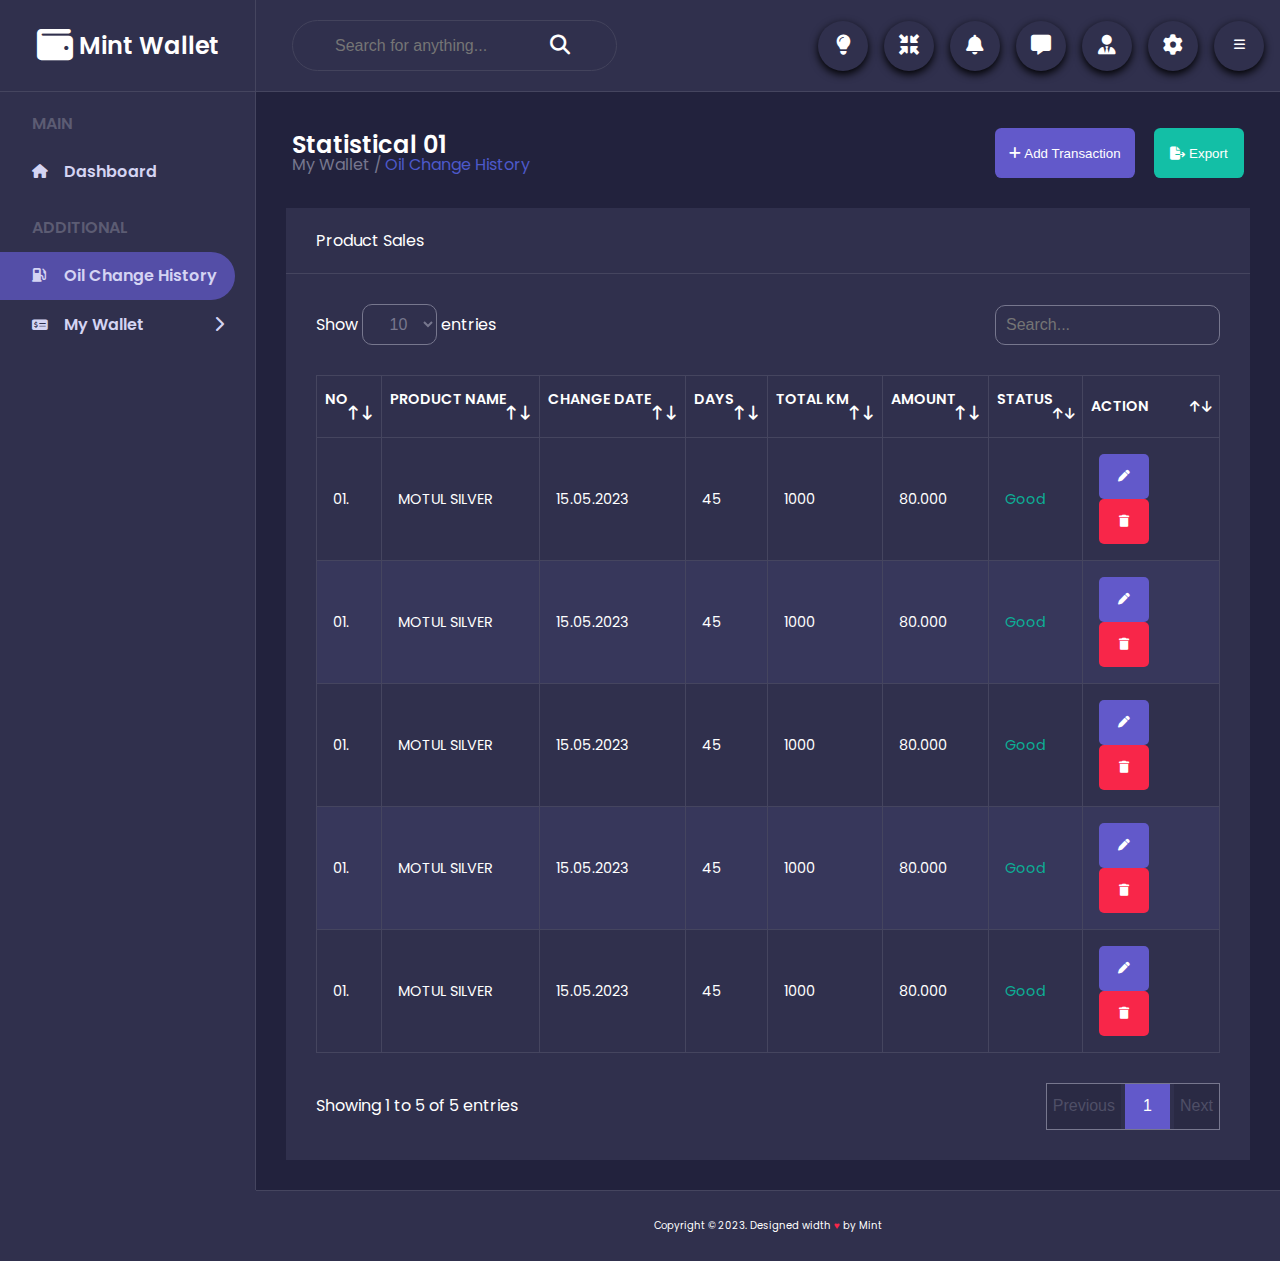
==== public/oil.html @ c46c4b7c "Initialize Project" ====
<!DOCTYPE html>
<html lang="en">
<head>
	<meta charset="UTF-8">
	<meta name="viewport" content="width=device-width, initial-scale=1.0">
	<title>Mint Wallet</title>
	<link href="https://fonts.googleapis.com/css2?family=Poppins:wght@100;300;600&display=swap" rel="stylesheet">
	<link rel="stylesheet" type="text/css" href="https://cdnjs.cloudflare.com/ajax/libs/font-awesome/6.4.0/css/all.min.css">
	<link rel="stylesheet" href="css/reset.css">
	<link rel="stylesheet" href="css/style.css">
	
</head>
<body>
	<div class="wrapper">
		<header class="header">
			<div class="header__logo">
				<a href="index.html" class="logo__container">
					<span class="logo__container__icon"><i class="fa-solid fa-wallet fa-xl"></i></span> Mint Wallet 
				</a>
			</div>
			<nav class="header__menu">
				<ul class="header__menu-left">
					<li class="header__menu-left-item">
						<input type="checkbox" class="header__menu-left-item-checkbox" id="nav__checkbox">
						<label for="nav__checkbox" class="nav__toggle">
							<i class="fa-solid fa-bars-staggered fa-lg nav__toggle-menu"></i>
							<i class="fa-solid fa-xmark fa-lg nav__toggle-close"></i>
						</label>
						<ul class="nav__categories">
							<li class="nav__categories-list"><h2>MAIN</h2>
								<ul class="nav__categories-list-menu">
									<li class="nav__categories-list-menu-item">
										<a href="index.html" class="nav__categories-link">
											<i class="fa-solid fa-house fa-sm categories__list-icon"></i>Dashboard 
										</a> 
									</li>
								</ul>
							</li>
							<li class="nav__categories-list">ADDITIONAL
								<ul class="nav__categories-list-menu">
									<li class="nav__categories-list-menu-item">
										<a href="oil.html" class="nav__categories-link list__item-active">
											<i class="fa-solid fa-gas-pump fa-sm categories__list-icon"></i>Oil Change History
										</a> 
									</li>
									<li class="categories__list-menu-item">
										<input type="checkbox" class="categories__list-show-hide" id="categories__list-show-hide">
										<label for="categories__list-show-hide" class="categories__label">
											<i class="fa-solid fa-money-check-dollar fa-sm categories__list-icon"></i>My Wallet
											<div class="categories__list-submenu">
												<i class="fa-solid fa-chevron-right show__submenu"></i>
												<i class="fa-solid fa-chevron-down hide__submenu"></i>
											</div>
										</label>
										<ul class="component__submenu">
											<li class="component__submenu-list">
												<a href="wallet__category.html" class="component__submenu-list-link">Category</a>
											</li>
											<li class="component__submenu-list">
												<a href="wallet__transaction.html" class="component__submenu-list-link">Transaction</a>
											</li>
										</ul>
									</li>
								</ul>
							</li>
						</ul>
					</li>
					<li class="header__menu-item-search">
						<input type="text" class="search__text" placeholder="Search for anything...">
						<button class="search__button">
							<span class="search__icon"><i class="fa-solid fa-magnifying-glass fa-lg"></i></span>
						</button>
					</li>
				</ul>
				<ul class="header__menu-right">
					<li class="header__menu-items">
						<input type="checkbox" class="header__menu-item-toggle" id="item__toggle">
						<label for="item__toggle" class="header__menu-item right__show">
							<i class="fa-solid fa-bars fa-lg menu__show-toggle"></i>
							<i class="fa-solid fa-chevron-up menu__hide-toggle"></i>
						</label>
						
						<ul class="header__menu-right-bars">
							<li class="header__menu-item">
								<a href="#" class="header__menu-link">
									<i class="fa-solid fa-lightbulb fa-lg"></i>
								</a>
							</li>
							<li class="header__menu-item">
								<a href="#" class="header__menu-link">
									<i class="fa-solid fa-minimize fa-lg"></i>
								</a>
							</li>
							<li class="header__menu-item">
								<a href="#" class="header__menu-link">
									<i class="fa-solid fa-bell fa-lg"></i>
								</a>
							</li>
							<li class="header__menu-item">
								<a href="#" class="header__menu-link">
									<i class="fa-solid fa-message fa-lg"></i>
								</a>
							</li>
							<li class="header__menu-item">
								<a href="#" class="header__menu-link">
									<i class="fa-solid fa-user-tie fa-lg"></i>
								</a>
							</li>
							<li class="header__menu-item">
								<a href="#" class="header__menu-link">
									<i class="fa-solid fa-gear fa-lg"></i>
								</a>
							</li>
						</ul>	
						
					</li>
				</ul>
			</nav>
		</header>
		
		<div class="sidebar">
			<ul class="categories">
				<li class="categories__list"><h2>MAIN</h2>
					<ul class="categories__list-menu">
						<li class="categories__list-menu-item">
							<a href="index.html" class="categories__link ">
								<i class="fa-solid fa-house fa-sm categories__list-icon"></i>Dashboard 
							</a> 
						</li>
					</ul>
				</li>
				<li class="categories__list">ADDITIONAL
					<ul class="categories__list-menu">
						<li class="categories__list-menu-item">
							<a href="oil.html" class="categories__link list__item-active">
								<i class="fa-solid fa-gas-pump fa-sm categories__list-icon"></i>Oil Change History
							</a> 
						</li>
						<li class="categories__list-menu-item">
							<input type="checkbox" class="categories__list-show-hide" id="categories__list-show-hide-2nd">
							<label for="categories__list-show-hide-2nd" class="categories__label">
								<i class="fa-solid fa-money-check-dollar fa-sm categories__list-icon"></i>My Wallet
								<div class="categories__list-submenu">
									<i class="fa-solid fa-chevron-right show__submenu"></i>
									<i class="fa-solid fa-chevron-down hide__submenu"></i>
								</div>
							</label>
							<ul class="component__submenu">
								<li class="component__submenu-list">
									<a href="wallet__category.html" class="component__submenu-list-link">Category</a>
								</li>
								<li class="component__submenu-list">
									<a href="wallet__transaction.html" class="component__submenu-list-link">Transaction</a>
								</li>
							</ul>
						</li>
					</ul>
				</li>
			</ul>
		</div>
		<div class="container">
			<div class="header__container">
				<div class="header__container-left">
					<h2 class="header__container-left-title">Statistical 01</h2>
					<span class="header__container-left-link">My Wallet /</span> 
					<span class="header__container-left-link">Oil Change History</span>
				</div>
				<div class="header__container-right">
					<button class="add__account-button">
					  <i class="fa-solid fa-plus"></i> Add Transaction
				    </button>
					<button class="export-button">
						<i class="fa-solid fa-file-export"></i> Export
					</button>
				</div>
			</div>
			<div class="main__content">
				<!-- Code something -->
						<main class="layout-content">
							<section class="layout_content table__header">
								<h2>Product Sales</h2>
							</section>
							<section class="layout_content table__body">
								<div class="table__body-header">
									<div class="table__body-header-show">
										<span>Show</span>
										<select name="table_record" id="table_record">
											<option value="5">5</option>
											<option value="10" selected>10</option>
											<option value="20">20</option>
										</select>
										<span>entries</span>
									</div>
									<div class="table__body-header-search">
										<input type="text" placeholder="Search...">
									</div>
								</div>
								<div class="table__body-content">
									<table>
									<thead>
										<tr>
											<td class="table__label">
												<h2 class="table__label-text">NO</h2>
												<div class="table__label-icon">
													<i class="fa-solid fa-arrow-up-long"></i>
													<i class="fa-solid fa-arrow-down-long"></i>
												</div>
											</td>
											<td class="table__label">
												<h2 class="table__label-text">PRODUCT NAME</h2>
												<div class="table__label-icon">
													<i class="fa-solid fa-arrow-up-long"></i>
													<i class="fa-solid fa-arrow-down-long"></i>
												</div>
											</td>
											<td class="table__label">
												<h2 class="table__label-text">CHANGE DATE</h2>
												<div class="table__label-icon">
													<i class="fa-solid fa-arrow-up-long"></i>
													<i class="fa-solid fa-arrow-down-long"></i>
												</div>
											</td>
											<td class="table__label">
												<h2 class="table__label-text">DAYS</h2>
												<div class="table__label-icon">
													<i class="fa-solid fa-arrow-up-long"></i>
													<i class="fa-solid fa-arrow-down-long"></i>
												</div>
											</td>
											<td class="table__label">
												<h2 class="table__label-text">TOTAL KM</h2>
												<div class="table__label-icon">
													<i class="fa-solid fa-arrow-up-long"></i>
													<i class="fa-solid fa-arrow-down-long"></i>
												</div>
											</td>
											<td class="table__label">
												<h2 class="table__label-text">AMOUNT</h2>
												<div class="table__label-icon">
													<i class="fa-solid fa-arrow-up-long"></i>
													<i class="fa-solid fa-arrow-down-long"></i>
											</td>
											<td class="table__label">
												<h2 class="table__label-text">STATUS</h2>
												<div class="table__label-icon">
													<i class="fa-solid fa-arrow-up fa-sm"></i>
													<i class="fa-solid fa-arrow-down fa-sm"></i>
												</div>
											</td>
											<td class="table__label">
												<h2 class="table__label-text">ACTION</h2>
												<div class="table__label-icon">
													<i class="fa-solid fa-arrow-up fa-sm"></i>
													<i class="fa-solid fa-arrow-down fa-sm"></i>
												</div>
											</td>
										</tr>
									</thead>
									<tbody>
										<tr>
											<td data-cell="no">01.</td>
											<td data-cell="product name">MOTUL SILVER</td>
											<td data-cell="change date">15.05.2023</td>
											<td data-cell="days">45</td>
											<td data-cell="total km">1000</td>
											<td data-cell="amount">80.000</td>
											<td data-cell="status" class="oil__table-status oil__table-status-good">Good</td>
											<td data-cell="Action">
												<div class="oil__table-action">
													<button class="oil__table-action-edit">
														<i class="fa-solid fa-pen fa-sm"></i>
													</button>
													<button class="oil__table-action-delete">
														<i class="fa-solid fa-trash fa-sm"></i>
													</button>
												</div>
											</td>
										</tr>
										<tr>
											<td data-cell="no">01.</td>
											<td data-cell="product name">MOTUL SILVER</td>
											<td data-cell="change date">15.05.2023</td>
											<td data-cell="days">45</td>
											<td data-cell="total km">1000</td>
											<td data-cell="amount">80.000</td>
											<td data-cell="status" class="oil__table-status oil__table-status-good">Good</td>
											<td data-cell="Action">
												<div class="oil__table-action">
													<button class="oil__table-action-edit">
														<i class="fa-solid fa-pen fa-sm"></i>
													</button>
													<button class="oil__table-action-delete">
														<i class="fa-solid fa-trash fa-sm"></i>
													</button>
												</div>
											</td>
										</tr>
										<tr>
											<td data-cell="no">01.</td>
											<td data-cell="product name">MOTUL SILVER</td>
											<td data-cell="change date">15.05.2023</td>
											<td data-cell="days">45</td>
											<td data-cell="total km">1000</td>
											<td data-cell="amount">80.000</td>
											<td data-cell="status" class="oil__table-status oil__table-status-good">Good</td>
											<td data-cell="Action">
												<div class="oil__table-action">
													<button class="oil__table-action-edit">
														<i class="fa-solid fa-pen fa-sm"></i>
													</button>
													<button class="oil__table-action-delete">
														<i class="fa-solid fa-trash fa-sm"></i>
													</button>
												</div>
											</td>
										</tr>
										<tr>
											<td data-cell="no">01.</td>
											<td data-cell="product name">MOTUL SILVER</td>
											<td data-cell="change date">15.05.2023</td>
											<td data-cell="days">45</td>
											<td data-cell="total km">1000</td>
											<td data-cell="amount">80.000</td>
											<td data-cell="status" class="oil__table-status oil__table-status-good">Good</td>
											<td data-cell="Action">
												<div class="oil__table-action">
													<button class="oil__table-action-edit">
														<i class="fa-solid fa-pen fa-sm"></i>
													</button>
													<button class="oil__table-action-delete">
														<i class="fa-solid fa-trash fa-sm"></i>
													</button>
												</div>
											</td>
										</tr>
										<tr>
											<td data-cell="no">01.</td>
											<td data-cell="product name">MOTUL SILVER</td>
											<td data-cell="change date">15.05.2023</td>
											<td data-cell="days">45</td>
											<td data-cell="total km">1000</td>
											<td data-cell="amount">80.000</td>
											<td data-cell="status" class="oil__table-status oil__table-status-good">Good</td>
											<td data-cell="Action">
												<div class="oil__table-action">
													<button class="oil__table-action-edit">
														<i class="fa-solid fa-pen fa-sm"></i>
													</button>
													<button class="oil__table-action-delete">
														<i class="fa-solid fa-trash fa-sm"></i>
													</button>
												</div>
											</td>
										</tr>
									</tbody>
									</table>
								</div>
								<div class="table__body-footer">
									<div class="table__body-footer-show">
										<span>Showing 1 to 5 of 5 entries</span>
									</div>
									<div class="table__body-footer-list">
										<button>Previous</button>
										<button>1</button>
										<button>Next</button>
									</div>
								</div>
							</section>
						</main>
			</div>
		</div>
		<footer class="footer">
			<span class="footer__text">
				Copyright &copy 2023. Designed width 
				<span style="color: rgb(248, 38, 73);">&hearts;</span> by Mint
			</span>
		</footer>
	</div>
	<div class="dialog">
		<div class="dialog__content">
			<div class="dialog__content-header">
				<h2 class="dialog__content-header-label">Add a new transaction</h2>
				<a href="#" class="dialog__content-header-close"><i class="fa-regular fa-circle-xmark fa-2xl"></i></a>
			</div>
			<div class="dialog__content-body">
				<form action="#" class="dialog__form">
					<div class="dialog__form-field">
						<label class="dialog__form-label" for="form__add-start_day">Start Day</label>
						<input class="dialog__form-input" type="date" name="startdate" id="form__add-start_day" placeholder="Start day">
					</div>				
					<div class="dialog__form-field">
						<label class="dialog__form-label" for="form__add-end_day">End Day</label>
						<input class="dialog__form-input" type="date" name="enddate" id="form__add-end_day" placeholder="End day">
					</div>				
					<div class="dialog__form-field">
						<label class="dialog__form-label" for="form__add-start_kilometer">Start Kilometer</label>
						<input class="dialog__form-input" name="startkilometer" type="text" id="form__add-start_kilometer" placeholder="Start kilometer">
					</div>				
					<div class="dialog__form-field">
						<label class="dialog__form-label" for="form__add-end_kilometer">End Kilometer</label>
						<input class="dialog__form-input" name="endkilometer" type="text" id="form__add-end_kilometer" placeholder="End kilometer">
					</div>				
					<div class="dialog__form-field">
						<label class="dialog__form-label" for="form__add-oil_product-name">Oil Product</label>
						<select class="dialog__form-input" name="product" id="form__add-oil_product-name">
							<option value="#" selected="selected">-- Choose one --</option>
							<option value="1">Motul Silver</option>
							<option value="2">Idemitsu</option>
						</select>
					</div>
					<div class="dialog__form-field">
						<label class="dialog__form-label" for="form__add-price">Price</label>
						<input class="dialog__form-input" name="price" type="number" id="form__add-price" min="70000" step="1000" placeholder="Price">
					</div>
				</form>
			</div>
			<div class="dialog__content-footer">
				<button class="add__transaction-button">
					<i class="fa-solid fa-plus"></i> Add Transaction
				</button>
			</div>
		</div>
	</div>
</body>
<script type="text/javascript" src="js/script.js"></script>
</html>
---- public/css/style.css ----
@charset "UTF-8";
body {
  font-family: "Poppins", sans-serif;
  font-size: 10px;
  position: relative;
}

a {
  text-decoration: none;
}

.wrapper {
  width: 1920px;
  margin: 0 auto;
  background-color: #30304d;
  display: grid;
  grid-template-columns: 1fr 1fr 1fr 1fr 1fr;
}

.header {
  grid-column: 1/span 5;
  display: grid;
  grid-template-columns: 1fr 1fr 1fr 1fr 1fr;
}
.header__logo {
  display: flex;
  align-items: center;
  justify-content: center;
  grid-column: 1/span 1;
  border-bottom: 1px solid #45455f;
  border-right: 1px solid #45455f;
  box-sizing: border-box;
}
.header__menu {
  padding-top: 1.25rem;
  padding-bottom: 1.25rem;
  grid-column: 2/span 4;
  border-bottom: 1px solid #45455f;
  box-sizing: border-box;
  display: flex;
  justify-content: space-between;
}
.header__menu-left, .header__menu-right {
  display: flex;
  align-items: center;
  justify-content: space-between;
}
.header__menu-left {
  padding-left: 2.25rem;
}
.header__menu-right-bars {
  display: flex;
}
.header__menu-items {
  display: flex;
  flex-direction: row-reverse;
}
.header__menu-item {
  margin-right: 1rem;
  width: 50px;
  height: 50px;
  border-radius: 100%;
  display: flex;
  align-items: center;
  justify-content: center;
  box-shadow: 0 0.2rem 0.5rem;
}
.header__menu-item-search {
  width: 437px;
  border: 1px solid #43435c;
  border-radius: 4rem;
  height: 49px;
  height: 49px;
  display: flex;
  align-items: center;
  justify-content: space-between;
  padding: 0 2.5rem 0 2.5rem;
  color: #fff;
}
.header__menu-item-toggle {
  display: none;
}
.header__menu-link {
  color: #fff;
  margin: 0 auto;
  font-size: 1rem;
}

.menu__hide-toggle {
  display: none;
  color: #fff;
}
.menu__show-toggle {
  color: #fff;
}

.sidebar {
  border-right: 1px solid #45455f;
  box-sizing: border-box;
  padding-top: 2rem;
}

.search__text, .search__button {
  background: none;
  border: none;
  color: #fff;
  font-size: 1rem;
}

.search__text {
  width: 100%;
}

.search__button:hover {
  cursor: pointer;
}

.logo {
  margin: 0 auto;
}
.logo__container {
  color: #fff;
  font-weight: 600;
  font-size: 1.5rem;
}

input:focus {
  outline: none;
}

.categories {
  grid-column: 1/span 1;
  display: flex;
  flex-direction: column;
  color: #5c5c73;
  padding-left: 2rem;
  font-size: 1rem;
  font-weight: 600;
}
.categories__list {
  padding-bottom: 1.5rem;
}
.categories__list-menu {
  margin-top: 1rem;
}
.categories__list-icon {
  width: 2rem;
}
.categories__list-submenu {
  margin-left: 130px;
}
.categories__link {
  color: #d4d4f3;
  padding: 1rem 0 1rem 0;
  display: inline-block;
}

.container {
  grid-column: 2/span 4;
  background-color: #22223d;
}

.list__item-active {
  background-color: #544ea7;
  border-top-right-radius: 3rem;
  border-bottom-right-radius: 3rem;
  margin-left: -2rem;
  padding-left: 2rem !important;
  width: calc(100% - 40px);
}

.list__item-active a {
  padding-left: 2rem;
}

.header__container {
  display: flex;
  justify-content: space-between;
  align-items: center;
  padding: 2.25rem;
  padding-bottom: 0;
}
.header__container-left-title {
  color: #fff;
  font-size: 1.5rem;
  font-weight: 600;
}
.header__container-left-link {
  color: #77778e;
  font-size: 1rem;
}
.header__container-left-link:last-child {
  color: #4d59ca;
  font-size: 1rem;
}

.add__account-button, .export-button, .add__transaction-button {
  height: 3.125rem;
  color: #fff;
  border: none;
  border-radius: 0.4rem;
}

.add__account-button, .export-button, .add__transaction-button:hover {
  cursor: pointer;
}

.add__account-button {
  width: 8.75rem;
  background: #6259ca;
  margin-right: 1rem;
}

.export-button {
  width: 5.625rem;
  background: #13bfa6;
}

.add__transaction-button {
  background: #13bfa6;
  padding: 0 10px 0 10px;
}

.dashboard__content {
  display: grid;
  grid-template-columns: 1fr 1fr 1fr 1fr;
  grid-template-rows: 164px 513px;
  grid-gap: 30px;
  margin: 30px;
  grid-template-areas: "h1 h2 h3 h4" "h5 h5 h5 h6";
}

.layout__content {
  height: 100%;
  background: #30304d;
  display: flex;
  align-items: center;
  justify-content: space-between;
  padding: 0 30px 0 30px;
}
.layout__content:first-child {
  grid-area: h1;
}
.layout__content:nth-child(2) {
  grid-area: h2;
}
.layout__content:nth-child(3) {
  grid-area: h3;
}
.layout__content:nth-child(4) {
  grid-area: h4;
}
.layout__content:nth-child(5) {
  grid-area: h5;
  background-image: url("../img/chart.jpg");
  flex-direction: column;
  justify-content: flex-start;
}
.layout__content:last-child {
  grid-area: h6;
  flex-direction: column;
  justify-content: flex-start;
}
.layout__content-right-icon {
  width: 80px;
  height: 80px;
  background: #544da6;
  border-radius: 100%;
  display: flex;
  align-items: center;
  box-shadow: 0 4px 10px 0 rgba(55, 56, 65, 0.5);
}
.layout__content-right-icon i {
  margin: 0 auto;
  color: #dedefd;
}
.layout__content-left {
  color: #dedefd;
}
.layout__content-left-number {
  font-weight: 600;
  font-size: 1.5rem;
  margin: 10px 0 10px 0;
}
.layout__content-left-growth {
  color: #6259ca;
}
.layout__content-left-growth-time {
  color: #6c778e;
}

.layout__chart {
  background-repeat: no-repeat;
  background-size: contain;
  background-position: bottom;
}
.layout__chart-title {
  align-self: start;
  color: #fff;
  font-size: 1rem;
  padding: 25px 30px 0 0;
}
.layout__chart-index {
  color: #fff;
  align-self: center;
  padding-top: calc(80px - 1rem);
}
.layout__chart-index i:first-child {
  color: #6259ca;
}
.layout__chart-index i:last-child {
  color: #f99433;
  margin-left: 1rem;
}
.layout__chart-items {
  display: flex;
  color: #fff;
  flex-direction: column;
  align-self: start;
  flex-grow: 1;
  justify-content: space-around;
  width: 100%;
}
.layout__chart-item {
  margin-bottom: 10px;
  display: flex;
  flex-wrap: wrap;
}
.layout__chart-item-label {
  margin-bottom: 20px;
}
.layout__chart-item-chart_background {
  width: 100%;
  height: 10px;
  background: #25253e;
  border-radius: 10px;
}
.layout__chart-item-index {
  width: var(--percent);
  height: 10px;
  background: var(--chart__color);
  border-radius: 10px;
}

.layout__content:nth-child(2) .layout__content-right-icon {
  background-image: linear-gradient(#f29e5a, #f54742);
}
.layout__content:nth-child(2) .layout__content-left-growth-index, .layout__content:nth-child(2) .layout__content-left-growth-icon {
  color: #fb6b25;
}

.layout__content:nth-child(3) .layout__content-right-icon {
  background-image: linear-gradient(#a46cec, #e861b2);
}
.layout__content:nth-child(3) .layout__content-left-growth-index, .layout__content:nth-child(3) .layout__content-left-growth-icon {
  color: #09ad95;
}

.layout__content:last-child .layout__content-right-icon {
  background-image: linear-gradient(#3ed7d3, #1eabd2);
}
.layout__content:last-child .layout__content-left-growth-index, .layout__content:last-child .layout__content-left-growth-icon {
  color: #f82649;
}

.main__content {
  --component__space:30px;
  width: 100%;
  min-height: 600px;
  color: #fff;
}

.layout-content {
  background: #30304d;
  margin: 30px;
}

thead {
  text-align: center;
}

table, tr, td {
  font-size: 1rem;
  --component__space:30px;
  padding: 1rem;
  border: 1px solid #45455f;
  vertical-align: middle;
  box-sizing: border-box;
  width: calc(100% - var(--component__space) * 2);
  margin: 30px;
}
table img, tr img, td img {
  width: 50px;
  height: 50px;
}

tr:nth-child(even) {
  background: #37375b;
}

.table__header {
  font-size: 1rem;
  border-bottom: 1px solid #45455f;
}
.table__header h2 {
  padding: 25px 0 24px 30px;
}

.table__body thead {
  font-weight: 600;
}
.table__body-content {
  min-height: 400px;
}

.oil__table-action-edit {
  background: #6259ca;
  width: 50px;
  height: 45px;
  color: #fff;
  border: none;
  border-radius: 5px;
}
.oil__table-action-delete {
  background: #f82649;
  width: 50px;
  height: 45px;
  color: #fff;
  border: none;
  border-radius: 5px;
}

.table__transaction .oil__table-action-edit, .table__transaction .oil__table-action-delete {
  width: 30px;
  height: 30px;
}
.table__transaction-column {
  padding: 0.5rem;
}
.table__transaction-column:last-child {
  padding: 0.2rem;
}

.oil__table-status-good {
  color: #0dad95;
}
.oil__table-status-warning {
  color: #313db6;
}
.oil__table-status-expired {
  color: #f8264a;
}

.table__label-text {
  float: left;
}
.table__label-text-desc {
  display: none;
}
.table__label-icon {
  float: right;
}

.table__body-header {
  display: flex;
  align-items: center;
  justify-content: space-between;
  font-size: 1rem;
  padding: 30px 30px 0 30px;
}
.table__body-header-show select {
  background: none;
  min-width: 75px;
  padding: 10px 0 10px 10px;
  box-sizing: border-box;
  border-radius: 10px;
  text-align: center;
  color: #77778e;
  font-size: 1rem;
  border: 1px solid #77778e;
}
.table__body-header-search input {
  background: none;
  width: 225px;
  box-sizing: border-box;
  border-radius: 10px;
  padding: 10px 0 10px 10px;
  color: #77778e;
  font-size: 1rem;
  border: 1px solid #77778e;
}

.table__body-footer {
  display: flex;
  align-items: center;
  justify-content: space-between;
  font-size: 1rem;
  padding: 0 30px 30px 30px;
}
.table__body-footer-list {
  border: 1px solid #77778e;
  box-sizing: content-box;
}
.table__body-footer-list button {
  font-size: 1rem;
  min-width: 45px;
  border: none;
  color: #4f4f67;
  height: 45px;
  background: #2a2a44;
}
.table__body-footer-list button:nth-child(2) {
  background: #6259ca;
  color: #fff;
}

.dialog {
  opacity: 0;
  visibility: hidden;
  position: absolute;
  top: 0;
  left: 0;
  z-index: 1;
  width: 100%;
  height: 100%;
  overflow: auto;
  background-color: rgba(0, 0, 0, 0.4);
  animation-name: fadeIn;
  animation-duration: 0.4s;
}

.dialog__content {
  display: flex;
  flex-direction: column;
  min-height: 400px;
  min-width: 800px;
  background: #22223d;
  position: absolute;
  top: 50%;
  left: 50%;
  transform: translate(-50%, -50%);
  border-radius: 1rem;
  color: #fff;
}
.dialog__content-header {
  flex-shrink: 0;
  padding: 30px;
  display: flex;
  justify-content: space-between;
  align-items: center;
  border-bottom: 1px solid #45455f;
}
.dialog__content-header-label {
  font-size: 1.1rem;
  font-weight: 600;
}
.dialog__content-header-close {
  color: #fff;
}
.dialog__content-body {
  flex: 1;
  padding: 30px;
  font-size: 1rem;
}
.dialog__content-body input, .dialog__content-body select {
  font-size: 1rem;
  font-family: "Poppins", sans-serif;
  border-radius: 3px;
  border: none;
}
.dialog__content-footer {
  flex-shrink: 0;
  padding: 15px 30px 15px 0;
  font-size: 1rem;
  border-top: 1px solid #45455f;
  display: flex;
  justify-content: flex-end;
}

.dialog__form {
  display: grid;
  grid-template-columns: 1fr 1fr;
  grid-gap: 30px;
}
.dialog__form-field {
  display: flex;
  align-items: center;
}
.dialog__form-label {
  flex-shrink: 0;
  width: 40%;
}
.dialog__form-input {
  flex: 1;
  padding: 10px;
}
.dialog__form-input[type=color] {
  padding: 0;
  height: 45px;
}
.dialog__form-select {
  font-family: "FontAwesome", "Second Font name" !important;
  text-align: center;
  height: 45px;
  width: 100%;
}

.component__submenu {
  list-style: none;
  color: #d4d4f3;
  font-weight: 300;
  margin-left: 2rem;
  display: none;
}
.component__submenu-list {
  padding: 10px 0 10px 0;
}
.component__submenu-list-link {
  color: #fff;
}
.component__submenu-list::before {
  content: "⚬";
  display: inline-block;
  width: 1rem;
  color: gray;
  font-size: 1.3em;
  font-weight: 300;
}
.component__submenu-selected {
  color: #5951b1;
}

.categories__list-show-hide {
  display: none;
}
.categories__list-show-hide-2nd {
  display: none;
}
.categories__list-submenu {
  margin-left: 70px;
}
.categories__label {
  display: flex;
  align-items: center;
  color: #d4d4f3;
  padding: 1rem 0 1rem 0;
}

.hide__submenu {
  display: none;
}

#categories__list-show-hide:checked ~ ul.component__submenu {
  display: block;
}

#categories__list-show-hide:checked ~ label .hide__submenu {
  display: block;
}

#categories__list-show-hide:checked ~ label .show__submenu {
  display: none;
}

#categories__list-show-hide-2nd:checked ~ ul.component__submenu {
  display: block;
}

#categories__list-show-hide-2nd:checked ~ label .hide__submenu {
  display: block;
}

#categories__list-show-hide-2nd:checked ~ label .show__submenu {
  display: none;
}

.category__content {
  margin: 30px;
  display: grid;
  grid-template-columns: 1fr 1fr 1fr 1fr;
  grid-gap: 30px;
}
.category__content-item {
  display: flex;
  align-items: center;
  justify-content: space-between;
  height: 128px;
  border-radius: 10px;
  background: #6259ca;
}
.category__content-item-right {
  width: 30%;
  height: 100%;
  flex-shrink: 0;
  font-size: 2.5rem;
  margin: 0 auto;
  overflow: hidden;
  position: relative;
  border-radius: 0px 10px 10px 0px;
}
.category__content-item-right-icon {
  position: absolute;
}
.category__content-item-right-icon:first-child {
  top: 50%;
  left: 50%;
  transform: translate(-50%, -50%);
}
.category__content-item-right-icon:nth-child(2) {
  width: 120%;
  height: 120%;
  border-radius: 50%;
  background: rgba(255, 255, 255, 0.3137254902);
  top: 69px;
  right: -20px;
}
.category__content-item-right-icon:last-child {
  width: 100%;
  height: 100%;
  border-radius: 50%;
  background: rgba(255, 255, 255, 0.3137254902);
  bottom: 30px;
  left: 43px;
}
.category__content-item-left {
  flex: 1;
  font-size: 0.8rem;
  margin: 0 auto;
  padding-left: 30px;
}
.category__content-item-left-header {
  font-size: 1.4rem;
  font-weight: 600;
  padding-bottom: 10px;
}
.category__content-item:nth-child(2) {
  background: #fb6b25;
}
.category__content-item:nth-child(3) {
  background: #09ad95;
}
.category__content-item:nth-child(4) {
  background: #45aaf2;
}

.footer {
  grid-column: 2/span 4;
  background: #30304d;
  color: #fff;
  display: flex;
  align-items: center;
  justify-content: center;
  padding: 30px 0 30px 0;
  border-top: 1px solid #45455f;
}

@media screen and (max-width: 1919px) {
  .wrapper {
    width: 1280px;
  }
  .header__menu-left-item {
    display: none;
  }
  .header__menu-item-search {
    width: 100%;
  }
  .sidebar {
    padding-top: 1.5rem;
  }
  .dashboard__content {
    grid-template-rows: 130px 400px;
  }
  .layout__content {
    padding: 0 25px 0 25px;
  }
  .layout__content-right-icon {
    width: 60px;
    height: 60px;
  }
  .categories__list-submenu {
    margin-left: 70px;
  }
  .list__item-active {
    width: calc(100% - 20px);
  }
  table tr td {
    font-size: 0.9rem;
  }
  .table__label {
    padding-left: 0.5rem;
    padding-right: 0.5rem;
  }
}
@media screen and (max-width: 1279px) {
  .wrapper {
    width: 1024px;
    grid-template-columns: 1fr 1fr 1fr 1fr;
    position: relative;
  }
  .table__header h2 {
    padding: 15px 30px 15px 30px;
  }
  .table__body-header {
    padding-top: 15px;
  }
  .header__logo {
    display: none;
  }
  .header__menu {
    width: 1024px;
  }
  .header__menu-left-item {
    display: block;
    align-items: center;
    justify-content: center;
    margin-right: 20px;
  }
  .header__menu-left-item-checkbox {
    display: none;
  }
  .header__menu-item-search {
    width: 100%;
    padding: 0 1rem 0 1rem;
  }
  .header__container {
    padding: 30px;
    padding-bottom: 0;
  }
  .sidebar {
    display: none;
  }
  .container {
    grid-column: 1/span 4;
  }
  .nav__toggle {
    cursor: pointer;
    width: 50px;
    height: 50px;
    border-radius: 100%;
    box-shadow: 0 0.2rem 0.5rem;
    display: flex;
    align-items: center;
    justify-content: center;
  }
  .nav__toggle-close {
    display: none;
    color: #fff;
  }
  .nav__toggle-menu {
    color: #fff;
  }
  .nav__categories {
    color: #5c5c73;
    width: 278px;
    height: 0px;
    transition: height 0.5s ease;
    padding-left: 2rem;
    border-right: 1px solid #45455f;
    background: #30304d;
    font-size: 1rem;
    font-weight: 600;
    position: absolute;
    top: calc(50px + 2.5rem);
    left: 0;
    overflow: hidden;
  }
  .nav__categories-link {
    color: #fff;
    display: inline-block;
  }
  .nav__categories-list {
    padding-top: 2rem;
  }
  .nav__categories-list:nth-child(2) {
    padding-top: 1rem;
  }
  .nav__categories-list-menu-item {
    margin-top: 1rem;
  }
  .list__item-active {
    padding: 1rem 0 1rem 2rem;
  }
  #nav__checkbox:checked ~ ul.nav__categories {
    height: calc(100% - 52px - 2.5rem);
  }
  #nav__checkbox:checked ~ label .nav__toggle-close {
    display: block;
  }
  #nav__checkbox:checked ~ label .nav__toggle-menu {
    display: none;
  }
  .footer {
    grid-column: 1/span 4;
  }
  table:has(.table__transaction) {
    border: none;
  }
  .table__transaction {
    display: grid;
    grid-template-columns: 1fr 1fr;
    grid-gap: 30px;
  }
  .table__transaction-label {
    position: absolute;
    top: -9999px;
    left: -9999px;
  }
  .table__transaction-row {
    margin: 0;
    width: 100%;
    border: 1px solid #45455f;
    background: #37375b;
  }
  .table__transaction-column {
    display: block;
    border: none;
    border-bottom: 1px solid #45455f;
    position: relative;
    padding-left: 50%;
    margin: 0;
    font-size: 0.7rem;
    width: 100%;
    padding-top: 10px;
    padding-bottom: 10px;
  }
  .table__transaction-column::before {
    content: attr(data-cell);
    text-transform: capitalize;
    font-weight: 600;
    /* Now like a table header */
    position: absolute;
    /* Top/left values mimic padding */
    left: 0;
    width: 48%;
    white-space: nowrap;
  }
  .table__transaction-column .oil__table-action-edit, .table__transaction-column .oil__table-action-delete {
    width: 30px;
    height: 30px;
  }
  .table__transaction-column:last-child {
    border: none;
    padding-bottom: 0;
    padding-left: 50%;
  }
}
@media screen and (max-width: 1279px) {
  .wrapper {
    width: 1024px;
  }
  .nav__categories {
    z-index: 3;
  }
  .dialog__content {
    top: 30%;
  }
}
@media screen and (max-width: 1023px) {
  .wrapper {
    width: 820px;
  }
  .header__menu {
    width: 820px;
  }
  .header__menu-right-bars {
    overflow: hidden;
    display: flex;
    transition: width 0.5s ease-in;
    width: 0px;
    position: absolute;
    right: 0;
    top: calc(50px + 2.5rem);
    background: #30304d;
    border-radius: 0 0 0 50px;
    border-right: none;
    padding-bottom: 1.5rem;
    padding-top: 1rem;
    border-top: 1px solid #45455f;
    border-left: 1px solid #45455f;
    border-bottom: 1px solid #45455f;
  }
  #item__toggle {
    display: none;
  }
  .menu__hide-toggle {
    display: none;
  }
  .header__menu-item-toggle:checked ~ label .menu__hide-toggle {
    display: block;
  }
  .header__menu-item-toggle:checked ~ label .menu__show-toggle {
    display: none;
  }
  .header__menu-item-toggle:checked ~ ul.header__menu-right-bars {
    width: 51%;
    padding-left: 1.5rem;
  }
  .dashboard__content {
    grid-template-rows: 130px 130px 400px;
    grid-template-columns: 1fr 1fr 1fr;
    grid-template-areas: "h1 h2 h6" "h3 h4 h6" "h5 h5 h5";
  }
  .layout__chart-title {
    padding: 10px 30px 0 0;
  }
  .layout__chart-item {
    margin-bottom: 5px;
  }
  .layout__chart-item-label {
    margin-bottom: 10px;
  }
  td {
    padding: 1rem;
  }
  td:nth-child(6) {
    display: none;
  }
  .table__label-icon {
    display: none;
  }
  .category__content {
    grid-template-columns: 1fr 1fr 1fr;
  }
}
@media screen and (max-width: 819px) {
  .wrapper {
    width: 768px;
  }
  .header__menu {
    width: 768px;
  }
  .dialog__content {
    min-width: 90%;
  }
  .dialog__content-header {
    padding-left: 15px;
    padding-right: 15px;
  }
  .dialog__content-body {
    padding: 15px;
  }
  .dialog__content-footer {
    padding-right: 15px;
  }
  .dialog__form {
    grid-gap: 15px;
  }
  .dialog__form-label {
    width: 30%;
  }
  .dialog__form-field {
    margin-bottom: 15px;
  }
}
@media screen and (max-width: 767px) {
  .wrapper {
    width: 412px;
  }
  .header__menu {
    width: 412px;
  }
  .header__menu-left {
    padding-left: 1rem;
  }
  .header__menu-left-item {
    margin-right: 0.5rem;
  }
  .header__container {
    padding: 1rem;
  }
  .header__container-left {
    width: 60%;
    flex-shrink: 0;
  }
  .header__container-right {
    flex: 1;
  }
  .add__account-button, .export-button {
    width: 100%;
  }
  .add__account-button {
    margin-bottom: 0.5rem;
  }
  .header__menu-item-toggle:checked ~ ul.header__menu-right-bars {
    width: 93%;
    padding-left: 1.5rem;
  }
  .dashboard__content {
    grid-gap: 1rem;
    margin: 0;
    padding: 1rem;
    padding-top: 0;
    grid-template-rows: 115px 115px 115px 115px 245px 300px;
    grid-template-columns: 1fr;
    grid-template-areas: "h1" "h2" "h3" "h4" "h5" "h6";
  }
  .layout__content-left {
    font-size: 1rem;
  }
  .layout__content-left-number {
    font-weight: 600;
    font-size: 2rem;
    margin: 10px 0 10px 0;
  }
  .layout__content-right-icon {
    width: 90px;
    height: 90px;
  }
  .table__transaction {
    grid-template-columns: 1fr;
    grid-gap: 15px;
  }
  .layout-content {
    margin: 15px;
    margin-top: 0;
  }
  table {
    width: 95%;
    margin: 0 auto;
    border: none;
    margin-top: 20px;
  }
  thead {
    display: none;
  }
  tr {
    margin: 0;
  }
  td {
    display: flex;
    width: 91%;
    border: none;
    margin: 15px;
    align-items: center;
    justify-content: space-between;
    padding: 0;
  }
  td:last-child {
    padding: 0;
  }
  td::before {
    content: attr(data-cell);
    text-transform: capitalize;
    font-weight: 600;
  }
  .table__body-header {
    flex-direction: row-reverse;
  }
  .table__body-header-search {
    display: none;
  }
  .table__body-footer {
    padding: 10px;
  }
  .table__body-footer-show {
    width: 40%;
  }
  .oil__table-action-delete, .oil__table-action-edit {
    width: 35px;
    height: 35px;
  }
  .header__container-left {
    width: 68%;
  }
  .category__content {
    grid-template-columns: 1fr;
  }
  .category__content-item {
    height: 178px;
  }
  .category__content-item-left-header {
    font-size: 1.8rem;
  }
  .category__content-item-left-decs {
    font-size: 1rem;
  }
  .category__content-item-right-icon {
    font-size: 4.5rem;
  }
  .dialog__form {
    grid-template-columns: 1fr;
    grid-gap: 15px;
  }
  .dialog__content {
    top: 25%;
  }
}
@media screen and (max-width: 411px) {
  .wrapper {
    width: 390px;
  }
  .header__menu {
    width: 390px;
  }
  .header__menu-right {
    margin-left: 0.5rem;
  }
  .header__menu-right-bars {
    z-index: 3;
    flex-direction: column;
    padding: 0;
    transition: height 0.25s ease-in;
    height: 0px;
    width: calc(74px + 2rem);
    box-sizing: border-box;
    border-top: 0;
    border-bottom: 0;
    align-items: center;
    margin-right: -1rem;
    top: calc(50px + 2.5rem);
  }
  .header__menu-item {
    margin-bottom: 0.75rem;
  }
  .header__menu-item:first-child {
    margin-top: 1rem;
  }
  .header__container-left {
    width: 60%;
  }
  .right__show {
    margin-bottom: 0;
  }
  .layout__chart {
    background-repeat: no-repeat;
    background-size: contain;
    background-position: bottom;
  }
  .header__menu-item-toggle:checked ~ ul.header__menu-right-bars {
    height: 372px;
    padding: 1rem;
    padding-top: 0;
    width: calc(74px + 2rem);
    box-sizing: border-box;
    border-top: 1px solid #45455f;
    border-bottom: 1px solid #45455f;
  }
  .header__menu-right-bars {
    margin-right: 0;
  }
}
@media screen and (max-width: 389px) {
  .wrapper {
    width: 360px;
  }
  .header__menu {
    width: 360px;
  }
  .table__transaction-column {
    padding-left: 55%;
  }
  .table__transaction-column:last-child {
    padding-left: 55%;
  }
  .table__body-footer-show {
    width: 30%;
  }
  .layout-content {
    margin: 10px;
  }
  .header__container {
    padding: 10px;
    padding-bottom: 0;
  }
  .dialog__content {
    min-width: 95%;
  }
  .dialog__content-body {
    padding: 10px;
  }
  .dialog__form-label {
    width: 32%;
  }
  .dashboard__content {
    padding-top: 1rem;
  }
}

/*# sourceMappingURL=style.css.map */
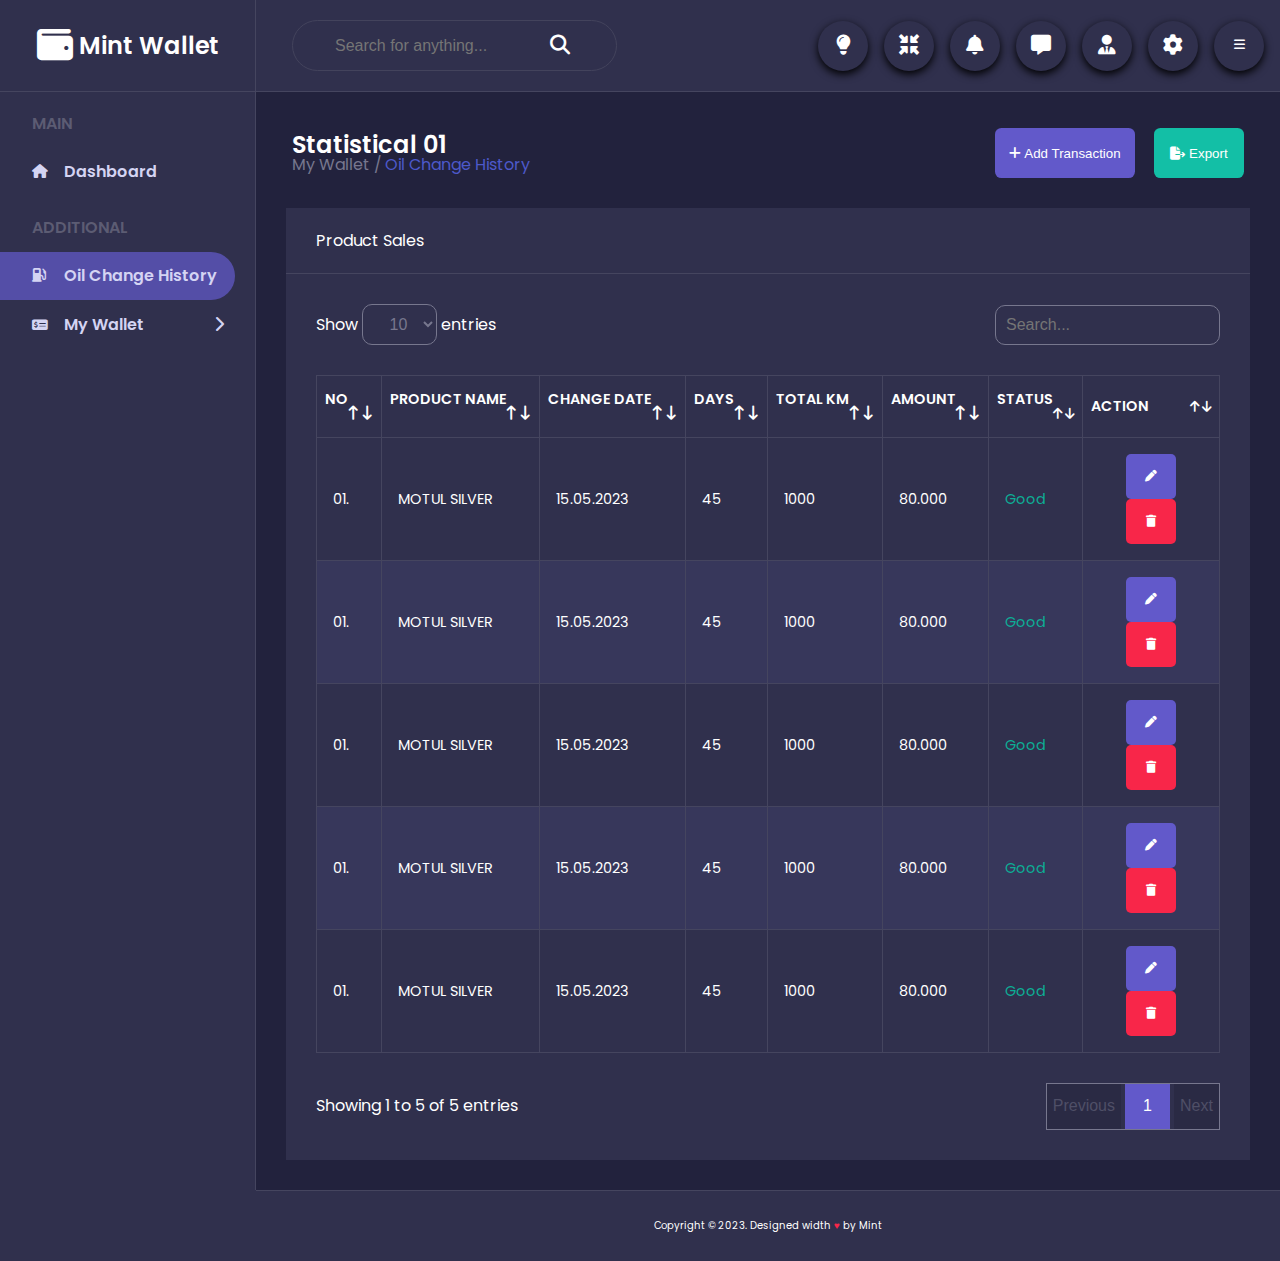
==== commit 72a3e957: "Coding add transaction" ====
--- a/public/oil.html
+++ b/public/oil.html
@@ -264,7 +264,7 @@
 											<td data-cell="days">45</td>
 											<td data-cell="total km">1000</td>
 											<td data-cell="amount">80.000</td>
-											<td data-cell="status" class="oil__table-status oil__table-status-good">Good</td>
+											<td data-cell="status" class="table__status table__status-good">Good</td>
 											<td data-cell="Action">
 												<div class="oil__table-action">
 													<button class="oil__table-action-edit">
@@ -283,7 +283,7 @@
 											<td data-cell="days">45</td>
 											<td data-cell="total km">1000</td>
 											<td data-cell="amount">80.000</td>
-											<td data-cell="status" class="oil__table-status oil__table-status-good">Good</td>
+											<td data-cell="status" class="table__status table__status-good">Good</td>
 											<td data-cell="Action">
 												<div class="oil__table-action">
 													<button class="oil__table-action-edit">
@@ -302,7 +302,7 @@
 											<td data-cell="days">45</td>
 											<td data-cell="total km">1000</td>
 											<td data-cell="amount">80.000</td>
-											<td data-cell="status" class="oil__table-status oil__table-status-good">Good</td>
+											<td data-cell="status" class="table__status table__status-good">Good</td>
 											<td data-cell="Action">
 												<div class="oil__table-action">
 													<button class="oil__table-action-edit">
@@ -321,7 +321,7 @@
 											<td data-cell="days">45</td>
 											<td data-cell="total km">1000</td>
 											<td data-cell="amount">80.000</td>
-											<td data-cell="status" class="oil__table-status oil__table-status-good">Good</td>
+											<td data-cell="status" class="table__status table__status-good">Good</td>
 											<td data-cell="Action">
 												<div class="oil__table-action">
 													<button class="oil__table-action-edit">
@@ -340,7 +340,7 @@
 											<td data-cell="days">45</td>
 											<td data-cell="total km">1000</td>
 											<td data-cell="amount">80.000</td>
-											<td data-cell="status" class="oil__table-status oil__table-status-good">Good</td>
+											<td data-cell="status" class="table__status table__status-good">Good</td>
 											<td data-cell="Action">
 												<div class="oil__table-action">
 													<button class="oil__table-action-edit">
@@ -377,13 +377,14 @@
 		</footer>
 	</div>
 	<div class="dialog">
+		<form action="">
 		<div class="dialog__content">
 			<div class="dialog__content-header">
 				<h2 class="dialog__content-header-label">Add a new transaction</h2>
 				<a href="#" class="dialog__content-header-close"><i class="fa-regular fa-circle-xmark fa-2xl"></i></a>
 			</div>
 			<div class="dialog__content-body">
-				<form action="#" class="dialog__form">
+				<div class="dialog__form">
 					<div class="dialog__form-field">
 						<label class="dialog__form-label" for="form__add-start_day">Start Day</label>
 						<input class="dialog__form-input" type="date" name="startdate" id="form__add-start_day" placeholder="Start day">
@@ -412,7 +413,7 @@
 						<label class="dialog__form-label" for="form__add-price">Price</label>
 						<input class="dialog__form-input" name="price" type="number" id="form__add-price" min="70000" step="1000" placeholder="Price">
 					</div>
-				</form>
+				</div>
 			</div>
 			<div class="dialog__content-footer">
 				<button class="add__transaction-button">
@@ -420,6 +421,7 @@
 				</button>
 			</div>
 		</div>
+		</form>
 	</div>
 </body>
 <script type="text/javascript" src="js/script.js"></script>
--- a/public/css/style.css
+++ b/public/css/style.css
@@ -1,164 +1,158 @@
-@charset "UTF-8";
 body {
   font-family: "Poppins", sans-serif;
   font-size: 10px;
-  position: relative;
-}
+  position: relative; }
 
 a {
   text-decoration: none;
-}
+  color: #0097ff; }
 
 .wrapper {
   width: 1920px;
   margin: 0 auto;
   background-color: #30304d;
   display: grid;
-  grid-template-columns: 1fr 1fr 1fr 1fr 1fr;
-}
+  grid-template-columns: 1fr 1fr 1fr 1fr 1fr; }
 
 .header {
-  grid-column: 1/span 5;
+  grid-column: 1 / span 5;
   display: grid;
-  grid-template-columns: 1fr 1fr 1fr 1fr 1fr;
-}
-.header__logo {
-  display: flex;
-  align-items: center;
-  justify-content: center;
-  grid-column: 1/span 1;
-  border-bottom: 1px solid #45455f;
-  border-right: 1px solid #45455f;
-  box-sizing: border-box;
-}
-.header__menu {
-  padding-top: 1.25rem;
-  padding-bottom: 1.25rem;
-  grid-column: 2/span 4;
-  border-bottom: 1px solid #45455f;
-  box-sizing: border-box;
-  display: flex;
-  justify-content: space-between;
-}
-.header__menu-left, .header__menu-right {
-  display: flex;
-  align-items: center;
-  justify-content: space-between;
-}
-.header__menu-left {
-  padding-left: 2.25rem;
-}
-.header__menu-right-bars {
-  display: flex;
-}
-.header__menu-items {
-  display: flex;
-  flex-direction: row-reverse;
-}
-.header__menu-item {
-  margin-right: 1rem;
-  width: 50px;
-  height: 50px;
-  border-radius: 100%;
-  display: flex;
-  align-items: center;
-  justify-content: center;
-  box-shadow: 0 0.2rem 0.5rem;
-}
-.header__menu-item-search {
-  width: 437px;
-  border: 1px solid #43435c;
-  border-radius: 4rem;
-  height: 49px;
-  height: 49px;
-  display: flex;
-  align-items: center;
-  justify-content: space-between;
-  padding: 0 2.5rem 0 2.5rem;
-  color: #fff;
-}
-.header__menu-item-toggle {
-  display: none;
-}
-.header__menu-link {
-  color: #fff;
-  margin: 0 auto;
-  font-size: 1rem;
-}
+  grid-template-columns: 1fr 1fr 1fr 1fr 1fr; }
+  .header__logo {
+    display: flex;
+    align-items: center;
+    justify-content: center;
+    grid-column: 1 / span 1;
+    border-bottom: 1px solid #45455f;
+    border-right: 1px solid #45455f;
+    box-sizing: border-box; }
+  .header__menu {
+    padding-top: 1.25rem;
+    padding-bottom: 1.25rem;
+    grid-column: 2 / span 4;
+    border-bottom: 1px solid #45455f;
+    box-sizing: border-box;
+    display: flex;
+    justify-content: space-between; }
+    .header__menu-left, .header__menu-right {
+      display: flex;
+      align-items: center;
+      justify-content: space-between; }
+    .header__menu-left {
+      padding-left: calc(36rem / 16); }
+    .header__menu-right-bars {
+      display: flex; }
+    .header__menu-items {
+      display: flex;
+      flex-direction: row-reverse; }
+    .header__menu-item {
+      margin-right: 1rem;
+      width: 50px;
+      height: 50px;
+      border-radius: 100%;
+      display: flex;
+      align-items: center;
+      justify-content: center;
+      box-shadow: 0 0.2rem 0.5rem; }
+      .header__menu-item-search {
+        width: 437px;
+        border: 1px solid #43435c;
+        border-radius: 4rem;
+        height: calc($icon__size - 1px);
+        height: calc(50px - 1px);
+        display: flex;
+        align-items: center;
+        justify-content: space-between;
+        padding: 0 2.5rem 0 2.5rem;
+        color: #fff; }
+      .header__menu-item-toggle {
+        display: none; }
+    .header__menu-link {
+      color: #fff;
+      margin: 0 auto;
+      font-size: 1rem; }
+  .header__popup {
+    font-size: 1rem;
+    line-height: 2;
+    font-weight: bold;
+    font-style: italic;
+    text-align: center;
+    grid-column: 1 / span 5;
+    position: absolute;
+    left: 50%;
+    transform: translate(-50%, -100px);
+    min-width: 300px;
+    height: auto;
+    background: #22223d;
+    padding: 0.8rem;
+    border-radius: 0.75rem;
+    transition: transform 0.5s ease; }
+    .header__popup-success {
+      color: #18a592;
+      border: 1px solid #18a592;
+      transform: translate(-50%, 20px); }
+    .header__popup-failure {
+      color: #f82649;
+      border: 1px solid #f82649;
+      transform: translate(-50%, 20px); }
 
 .menu__hide-toggle {
   display: none;
-  color: #fff;
-}
+  color: #fff; }
 .menu__show-toggle {
-  color: #fff;
-}
+  color: #fff; }
 
 .sidebar {
   border-right: 1px solid #45455f;
   box-sizing: border-box;
-  padding-top: 2rem;
-}
+  padding-top: 2rem; }
 
 .search__text, .search__button {
   background: none;
   border: none;
   color: #fff;
-  font-size: 1rem;
-}
+  font-size: 1rem; }
 
 .search__text {
-  width: 100%;
-}
+  width: 100%; }
 
 .search__button:hover {
-  cursor: pointer;
-}
+  cursor: pointer; }
 
 .logo {
-  margin: 0 auto;
-}
-.logo__container {
-  color: #fff;
-  font-weight: 600;
-  font-size: 1.5rem;
-}
+  margin: 0 auto; }
+  .logo__container {
+    color: #fff;
+    font-weight: 600;
+    font-size: 1.5rem; }
 
 input:focus {
-  outline: none;
-}
+  outline: none; }
 
 .categories {
-  grid-column: 1/span 1;
+  grid-column: 1 / span 1;
   display: flex;
   flex-direction: column;
   color: #5c5c73;
   padding-left: 2rem;
   font-size: 1rem;
-  font-weight: 600;
-}
-.categories__list {
-  padding-bottom: 1.5rem;
-}
-.categories__list-menu {
-  margin-top: 1rem;
-}
-.categories__list-icon {
-  width: 2rem;
-}
-.categories__list-submenu {
-  margin-left: 130px;
-}
-.categories__link {
-  color: #d4d4f3;
-  padding: 1rem 0 1rem 0;
-  display: inline-block;
-}
+  font-weight: 600; }
+  .categories__list {
+    padding-bottom: 1.5rem; }
+    .categories__list-menu {
+      margin-top: 1rem; }
+    .categories__list-icon {
+      width: 2rem; }
+    .categories__list-submenu {
+      margin-left: 130px; }
+  .categories__link {
+    color: #d4d4f3;
+    padding: 1rem 0 1rem 0;
+    display: inline-block; }
 
 .container {
-  grid-column: 2/span 4;
-  background-color: #22223d;
-}
+  grid-column: 2 / span 4;
+  background-color: #22223d; }
 
 .list__item-active {
   background-color: #544ea7;
@@ -166,60 +160,62 @@
   border-bottom-right-radius: 3rem;
   margin-left: -2rem;
   padding-left: 2rem !important;
-  width: calc(100% - 40px);
-}
+  width: calc(100% - 40px); }
 
 .list__item-active a {
-  padding-left: 2rem;
-}
+  padding-left: 2rem; }
 
 .header__container {
   display: flex;
   justify-content: space-between;
   align-items: center;
-  padding: 2.25rem;
-  padding-bottom: 0;
-}
-.header__container-left-title {
-  color: #fff;
-  font-size: 1.5rem;
-  font-weight: 600;
-}
-.header__container-left-link {
-  color: #77778e;
-  font-size: 1rem;
-}
-.header__container-left-link:last-child {
-  color: #4d59ca;
-  font-size: 1rem;
-}
-
-.add__account-button, .export-button, .add__transaction-button {
-  height: 3.125rem;
+  padding: calc(36rem / 16);
+  padding-bottom: 0; }
+  .header__container-left-title {
+    color: #fff;
+    font-size: 1.5rem;
+    font-weight: 600; }
+  .header__container-left-link {
+    color: #77778e;
+    font-size: 1rem; }
+  .header__container-left-link:last-child {
+    color: #4d59ca;
+    font-size: 1rem; }
+
+.add__account-button, .add__category-button, .edit__category-button, .delete__category-button, .changeview-button, .export-button, .add__transaction-button, .edit__transaction-button, .delete__transaction-button, .cancel__action-button {
+  height: calc(50rem / 16);
   color: #fff;
   border: none;
-  border-radius: 0.4rem;
-}
-
-.add__account-button, .export-button, .add__transaction-button:hover {
-  cursor: pointer;
-}
+  border-radius: 0.4rem; }
+
+.add__account-button, .add__category-button, .edit__category-button, .delete__category-button, .changeview-button, .export-button, .add__transaction-button, .edit__transaction-button, .delete__transaction-button, .cancel__action-button:hover {
+  cursor: pointer; }
 
 .add__account-button {
-  width: 8.75rem;
+  width: calc(140rem / 16);
   background: #6259ca;
-  margin-right: 1rem;
-}
-
-.export-button {
-  width: 5.625rem;
+  margin-right: 1rem; }
+
+.export-button, .changeview-button {
+  width: calc(90rem / 16);
+  background: #13bfa6; }
+
+.add__transaction-button, .add__category-button {
   background: #13bfa6;
-}
-
-.add__transaction-button {
-  background: #13bfa6;
+  padding: 0 10px 0 10px; }
+
+.edit__transaction-button, .edit__category-button {
+  background: #6259ca;
+  padding: 0 10px 0 10px; }
+
+.delete__transaction-button, .delete__category-button {
+  background: #f82649;
+  padding: 0 10px 0 10px; }
+
+.cancel__action-button {
+  background: #313db6;
   padding: 0 10px 0 10px;
-}
+  margin-left: 10px; }
 
 .dashboard__content {
   display: grid;
@@ -227,8 +223,7 @@
   grid-template-rows: 164px 513px;
   grid-gap: 30px;
   margin: 30px;
-  grid-template-areas: "h1 h2 h3 h4" "h5 h5 h5 h6";
-}
+  grid-template-areas: "h1 h2 h3 h4" "h5 h5 h5 h6"; }
 
 .layout__content {
   height: 100%;
@@ -236,283 +231,263 @@
   display: flex;
   align-items: center;
   justify-content: space-between;
-  padding: 0 30px 0 30px;
-}
-.layout__content:first-child {
-  grid-area: h1;
-}
-.layout__content:nth-child(2) {
-  grid-area: h2;
-}
-.layout__content:nth-child(3) {
-  grid-area: h3;
-}
-.layout__content:nth-child(4) {
-  grid-area: h4;
-}
-.layout__content:nth-child(5) {
-  grid-area: h5;
-  background-image: url("../img/chart.jpg");
-  flex-direction: column;
-  justify-content: flex-start;
-}
-.layout__content:last-child {
-  grid-area: h6;
-  flex-direction: column;
-  justify-content: flex-start;
-}
-.layout__content-right-icon {
-  width: 80px;
-  height: 80px;
-  background: #544da6;
-  border-radius: 100%;
-  display: flex;
-  align-items: center;
-  box-shadow: 0 4px 10px 0 rgba(55, 56, 65, 0.5);
-}
-.layout__content-right-icon i {
-  margin: 0 auto;
-  color: #dedefd;
-}
-.layout__content-left {
-  color: #dedefd;
-}
-.layout__content-left-number {
-  font-weight: 600;
-  font-size: 1.5rem;
-  margin: 10px 0 10px 0;
-}
-.layout__content-left-growth {
-  color: #6259ca;
-}
-.layout__content-left-growth-time {
-  color: #6c778e;
-}
+  padding: 0 30px 0 30px; }
+  .layout__content:first-child {
+    grid-area: h1; }
+  .layout__content:nth-child(2) {
+    grid-area: h2; }
+  .layout__content:nth-child(3) {
+    grid-area: h3; }
+  .layout__content:nth-child(4) {
+    grid-area: h4; }
+  .layout__content:nth-child(5) {
+    grid-area: h5;
+    background-image: url("../img/chart.jpg");
+    flex-direction: column;
+    justify-content: flex-start; }
+  .layout__content:last-child {
+    grid-area: h6;
+    flex-direction: column;
+    justify-content: flex-start; }
+  .layout__content-right-icon {
+    width: 80px;
+    height: 80px;
+    background: #544da6;
+    border-radius: 100%;
+    display: flex;
+    align-items: center;
+    box-shadow: 0 4px 10px 0 rgba(55, 56, 65, 0.5); }
+    .layout__content-right-icon i {
+      margin: 0 auto;
+      color: #dedefd; }
+  .layout__content-left {
+    color: #dedefd; }
+    .layout__content-left-number {
+      font-weight: 600;
+      font-size: 1.5rem;
+      margin: 10px 0 10px 0; }
+    .layout__content-left-growth {
+      color: #6259ca; }
+      .layout__content-left-growth-time {
+        color: #6c778e; }
 
 .layout__chart {
   background-repeat: no-repeat;
   background-size: contain;
-  background-position: bottom;
-}
-.layout__chart-title {
-  align-self: start;
-  color: #fff;
-  font-size: 1rem;
-  padding: 25px 30px 0 0;
-}
-.layout__chart-index {
-  color: #fff;
-  align-self: center;
-  padding-top: calc(80px - 1rem);
-}
-.layout__chart-index i:first-child {
-  color: #6259ca;
-}
-.layout__chart-index i:last-child {
-  color: #f99433;
-  margin-left: 1rem;
-}
-.layout__chart-items {
-  display: flex;
-  color: #fff;
-  flex-direction: column;
-  align-self: start;
-  flex-grow: 1;
-  justify-content: space-around;
-  width: 100%;
-}
-.layout__chart-item {
-  margin-bottom: 10px;
-  display: flex;
-  flex-wrap: wrap;
-}
-.layout__chart-item-label {
-  margin-bottom: 20px;
-}
-.layout__chart-item-chart_background {
-  width: 100%;
-  height: 10px;
-  background: #25253e;
-  border-radius: 10px;
-}
-.layout__chart-item-index {
-  width: var(--percent);
-  height: 10px;
-  background: var(--chart__color);
-  border-radius: 10px;
-}
+  background-position: bottom; }
+  .layout__chart-title {
+    align-self: start;
+    color: #fff;
+    font-size: 1rem;
+    padding: 25px 30px 0 0; }
+  .layout__chart-index {
+    color: #fff;
+    align-self: center;
+    padding-top: calc(105px - 25px - 1rem); }
+    .layout__chart-index i:first-child {
+      color: #6259ca; }
+    .layout__chart-index i:last-child {
+      color: #f99433;
+      margin-left: 1rem; }
+  .layout__chart-items {
+    display: flex;
+    color: #fff;
+    flex-direction: column;
+    align-self: start;
+    flex-grow: 1;
+    justify-content: space-around;
+    width: 100%; }
+  .layout__chart-item {
+    margin-bottom: 10px;
+    display: flex;
+    flex-wrap: wrap; }
+    .layout__chart-item-label {
+      margin-bottom: 20px; }
+    .layout__chart-item-chart_background {
+      width: 100%;
+      height: 10px;
+      background: #25253e;
+      border-radius: 10px; }
+    .layout__chart-item-index {
+      width: var(--percent);
+      height: 10px;
+      background: var(--chart__color);
+      border-radius: 10px; }
 
 .layout__content:nth-child(2) .layout__content-right-icon {
-  background-image: linear-gradient(#f29e5a, #f54742);
-}
+  background-image: linear-gradient(#f29e5a, #f54742); }
 .layout__content:nth-child(2) .layout__content-left-growth-index, .layout__content:nth-child(2) .layout__content-left-growth-icon {
-  color: #fb6b25;
-}
+  color: #fb6b25; }
 
 .layout__content:nth-child(3) .layout__content-right-icon {
-  background-image: linear-gradient(#a46cec, #e861b2);
-}
+  background-image: linear-gradient(#a46cec, #e861b2); }
 .layout__content:nth-child(3) .layout__content-left-growth-index, .layout__content:nth-child(3) .layout__content-left-growth-icon {
-  color: #09ad95;
-}
+  color: #09ad95; }
 
 .layout__content:last-child .layout__content-right-icon {
-  background-image: linear-gradient(#3ed7d3, #1eabd2);
-}
+  background-image: linear-gradient(#3ed7d3, #1eabd2); }
 .layout__content:last-child .layout__content-left-growth-index, .layout__content:last-child .layout__content-left-growth-icon {
-  color: #f82649;
-}
+  color: #f82649; }
 
 .main__content {
   --component__space:30px;
   width: 100%;
   min-height: 600px;
-  color: #fff;
-}
+  color: #fff; }
 
 .layout-content {
   background: #30304d;
-  margin: 30px;
-}
+  margin: 30px; }
 
 thead {
-  text-align: center;
-}
-
-table, tr, td {
+  text-align: center; }
+
+table, tr, th, td {
   font-size: 1rem;
   --component__space:30px;
   padding: 1rem;
   border: 1px solid #45455f;
   vertical-align: middle;
   box-sizing: border-box;
-  width: calc(100% - var(--component__space) * 2);
-  margin: 30px;
-}
-table img, tr img, td img {
-  width: 50px;
-  height: 50px;
-}
+  width: calc(100% - var(--component__space)*2);
+  margin: 30px; }
+  table img, tr img, th img, td img {
+    width: 50px;
+    height: 50px; }
+
+th {
+  text-align: center; }
+
+td[data-cell="product name"] {
+  text-transform: uppercase; }
 
 tr:nth-child(even) {
-  background: #37375b;
-}
+  background: #37375b; }
 
 .table__header {
   font-size: 1rem;
-  border-bottom: 1px solid #45455f;
-}
-.table__header h2 {
-  padding: 25px 0 24px 30px;
-}
+  border-bottom: 1px solid #45455f; }
+  .table__header h2 {
+    padding: 25px 0 24px 30px; }
 
 .table__body thead {
-  font-weight: 600;
-}
+  font-weight: 600; }
 .table__body-content {
-  min-height: 400px;
-}
-
-.oil__table-action-edit {
-  background: #6259ca;
-  width: 50px;
-  height: 45px;
-  color: #fff;
-  border: none;
-  border-radius: 5px;
-}
-.oil__table-action-delete {
-  background: #f82649;
-  width: 50px;
-  height: 45px;
-  color: #fff;
-  border: none;
-  border-radius: 5px;
-}
-
-.table__transaction .oil__table-action-edit, .table__transaction .oil__table-action-delete {
-  width: 30px;
-  height: 30px;
-}
+  min-height: 400px; }
+
+.detail__table-header {
+  padding-top: 30px;
+  margin-left: 30px;
+  font-size: 1rem; }
+.detail__table-body {
+  min-height: 600px; }
+
+.detail__container {
+  grid-column: 1 / span 5;
+  background-color: #22223d; }
+  .detail__container-header {
+    display: flex;
+    justify-content: space-between;
+    align-items: center;
+    padding: calc(36rem / 16);
+    padding-bottom: 0; }
+
+.oil__table-action, .category__table-action {
+  color: #e6c220;
+  text-align: center; }
+  .oil__table-action-edit, .category__table-action-edit {
+    background: #6259ca;
+    width: 50px;
+    height: 45px;
+    color: #fff;
+    border: none;
+    border-radius: 5px; }
+  .oil__table-action-delete, .category__table-action-delete {
+    background: #f82649;
+    width: 50px;
+    height: 45px;
+    color: #fff;
+    border: none;
+    border-radius: 5px; }
+  .oil__table-action-view, .category__table-action-view {
+    background: #13bfa6;
+    width: 50px;
+    height: 45px;
+    color: #fff;
+    border: none;
+    border-radius: 5px; }
+  .oil__table-action::hover, .category__table-action::hover {
+    cursor: pointer; }
+
+.table__transaction .oil__table-action-edit, .table__transaction .oil__table-action-delete, .table__transaction .oil__table-action-view {
+  width: 35px;
+  height: 35px; }
 .table__transaction-column {
-  padding: 0.5rem;
-}
-.table__transaction-column:last-child {
-  padding: 0.2rem;
-}
-
-.oil__table-status-good {
-  color: #0dad95;
-}
-.oil__table-status-warning {
-  color: #313db6;
-}
-.oil__table-status-expired {
-  color: #f8264a;
-}
+  padding: 0.5rem; }
+  .table__transaction-column:last-child {
+    padding: 0.2rem; }
+
+.table__status {
+  text-transform: capitalize; }
+  .table__status-good {
+    color: #0dad95; }
+  .table__status-warning {
+    color: #313db6; }
+  .table__status-expired {
+    color: #f8264a; }
 
 .table__label-text {
-  float: left;
-}
-.table__label-text-desc {
-  display: none;
-}
+  float: left; }
+  .table__label-text-desc {
+    display: none; }
 .table__label-icon {
-  float: right;
-}
+  float: right; }
 
 .table__body-header {
   display: flex;
   align-items: center;
   justify-content: space-between;
   font-size: 1rem;
-  padding: 30px 30px 0 30px;
-}
-.table__body-header-show select {
-  background: none;
-  min-width: 75px;
-  padding: 10px 0 10px 10px;
-  box-sizing: border-box;
-  border-radius: 10px;
-  text-align: center;
-  color: #77778e;
-  font-size: 1rem;
-  border: 1px solid #77778e;
-}
-.table__body-header-search input {
-  background: none;
-  width: 225px;
-  box-sizing: border-box;
-  border-radius: 10px;
-  padding: 10px 0 10px 10px;
-  color: #77778e;
-  font-size: 1rem;
-  border: 1px solid #77778e;
-}
+  padding: 30px 30px 0 30px; }
+  .table__body-header-show select {
+    background: none;
+    min-width: 75px;
+    padding: 10px 0 10px 10px;
+    box-sizing: border-box;
+    border-radius: 10px;
+    text-align: center;
+    color: #77778e;
+    font-size: 1rem;
+    border: 1px solid #77778e; }
+  .table__body-header-search input {
+    background: none;
+    width: 225px;
+    box-sizing: border-box;
+    border-radius: 10px;
+    padding: 10px 0 10px 10px;
+    color: #77778e;
+    font-size: 1rem;
+    border: 1px solid #77778e; }
 
 .table__body-footer {
   display: flex;
   align-items: center;
   justify-content: space-between;
   font-size: 1rem;
-  padding: 0 30px 30px 30px;
-}
-.table__body-footer-list {
-  border: 1px solid #77778e;
-  box-sizing: content-box;
-}
-.table__body-footer-list button {
-  font-size: 1rem;
-  min-width: 45px;
-  border: none;
-  color: #4f4f67;
-  height: 45px;
-  background: #2a2a44;
-}
-.table__body-footer-list button:nth-child(2) {
-  background: #6259ca;
-  color: #fff;
-}
+  padding: 0 30px 30px 30px; }
+  .table__body-footer-list {
+    border: 1px solid #77778e;
+    box-sizing: content-box; }
+    .table__body-footer-list button {
+      font-size: 1rem;
+      min-width: 45px;
+      border: none;
+      color: #4f4f67;
+      height: 45px;
+      background: #2a2a44; }
+      .table__body-footer-list button:nth-child(2) {
+        background: #6259ca;
+        color: #fff; }
 
 .dialog {
   opacity: 0;
@@ -526,8 +501,7 @@
   overflow: auto;
   background-color: rgba(0, 0, 0, 0.4);
   animation-name: fadeIn;
-  animation-duration: 0.4s;
-}
+  animation-duration: 0.4s; }
 
 .dialog__content {
   display: flex;
@@ -540,298 +514,345 @@
   left: 50%;
   transform: translate(-50%, -50%);
   border-radius: 1rem;
-  color: #fff;
-}
-.dialog__content-header {
-  flex-shrink: 0;
-  padding: 30px;
-  display: flex;
-  justify-content: space-between;
-  align-items: center;
-  border-bottom: 1px solid #45455f;
-}
-.dialog__content-header-label {
-  font-size: 1.1rem;
-  font-weight: 600;
-}
-.dialog__content-header-close {
-  color: #fff;
-}
-.dialog__content-body {
-  flex: 1;
-  padding: 30px;
-  font-size: 1rem;
-}
-.dialog__content-body input, .dialog__content-body select {
-  font-size: 1rem;
-  font-family: "Poppins", sans-serif;
-  border-radius: 3px;
-  border: none;
-}
-.dialog__content-footer {
-  flex-shrink: 0;
-  padding: 15px 30px 15px 0;
-  font-size: 1rem;
-  border-top: 1px solid #45455f;
-  display: flex;
-  justify-content: flex-end;
-}
+  color: #fff; }
+  .dialog__content-header {
+    flex-shrink: 0;
+    padding: 30px;
+    display: flex;
+    justify-content: space-between;
+    align-items: center;
+    border-bottom: 1px solid #45455f; }
+    .dialog__content-header-label {
+      font-size: 1.1rem;
+      font-weight: 600; }
+    .dialog__content-header-close {
+      color: #fff; }
+  .dialog__content-body {
+    flex: 1;
+    padding: 30px;
+    font-size: 1rem; }
+    .dialog__content-body input, .dialog__content-body select {
+      font-size: 1rem;
+      font-family: "Poppins", sans-serif;
+      border-radius: 3px;
+      border: none;
+      max-width: 60%; }
+  .dialog__content-footer {
+    flex-shrink: 0;
+    padding: 15px 30px 15px 0;
+    font-size: 1rem;
+    border-top: 1px solid #45455f;
+    display: flex;
+    justify-content: flex-end; }
+
+.transaction__dialog {
+  opacity: 0;
+  visibility: hidden; }
+  .transaction__dialog-content {
+    display: flex;
+    flex-direction: column;
+    min-height: 400px;
+    min-width: 1200px;
+    background: #22223d;
+    position: absolute;
+    top: 50%;
+    left: 50%;
+    transform: translate(-50%, -50%);
+    border-radius: 1rem;
+    color: #fff; }
+    .transaction__dialog-content-body {
+      display: none; }
+
+.table__transaction-column:last-child {
+  min-width: 91px; }
 
 .dialog__form {
   display: grid;
   grid-template-columns: 1fr 1fr;
-  grid-gap: 30px;
-}
-.dialog__form-field {
-  display: flex;
-  align-items: center;
-}
-.dialog__form-label {
-  flex-shrink: 0;
-  width: 40%;
-}
-.dialog__form-input {
-  flex: 1;
-  padding: 10px;
-}
-.dialog__form-input[type=color] {
-  padding: 0;
-  height: 45px;
-}
-.dialog__form-select {
-  font-family: "FontAwesome", "Second Font name" !important;
-  text-align: center;
-  height: 45px;
-  width: 100%;
-}
+  grid-gap: 30px; }
+  .dialog__form-field {
+    display: flex;
+    align-items: center; }
+  .dialog__form-label {
+    flex-shrink: 0;
+    width: 40%; }
+  .dialog__form-input {
+    flex: 1;
+    padding: 10px; }
+    .dialog__form-input[type="color"] {
+      padding: 0;
+      height: 45px; }
+    .dialog__form-input[name="product"] {
+      width: 40%; }
+  .dialog__form-select {
+    font-family: 'FontAwesome', 'Second Font name' !important;
+    text-align: center;
+    height: 45px;
+    width: 100%; }
+  .dialog__form-category {
+    display: grid;
+    grid-template-columns: 1fr 1fr 1fr;
+    grid-template-areas: "h1 h1 h3" "h2 h2 h3" "h4 h4 h4";
+    grid-gap: 30px; }
+    .dialog__form-category-field {
+      display: flex;
+      align-items: center; }
+      .dialog__form-category-field-label {
+        width: 30%; }
+        .dialog__form-category-field-label[for="catcolor"] {
+          width: 45%; }
+      .dialog__form-category-field-input {
+        flex: 1;
+        height: 45px;
+        padding-left: 0.5rem; }
+        .dialog__form-category-field-input[type="color"] {
+          height: 120px;
+          appearance: none;
+          background: transparent;
+          cursor: pointer; }
+          .dialog__form-category-field-input[type="color"]::-webkit-color-swatch {
+            border-radius: 50%;
+            border: 0.5rem double #fff; }
+      .dialog__form-category-field-icon-label {
+        width: 50px;
+        height: 50px;
+        display: flex;
+        font-family: 'FONTAWESOME';
+        border: 1px solid #fff;
+        justify-content: center;
+        align-items: center;
+        cursor: pointer;
+        border-radius: 1rem;
+        font-size: 150%; }
+        .dialog__form-category-field-icon-label:hover {
+          background: #2f2f50; }
+      .dialog__form-category-field-icon-input {
+        display: none; }
+        .dialog__form-category-field-icon-input:checked + label {
+          background: #232165;
+          border: 2px groove #fff; }
+      .dialog__form-category-field:first-child {
+        grid-area: h1; }
+      .dialog__form-category-field:nth-child(2) {
+        grid-area: h2; }
+      .dialog__form-category-field:nth-child(3) {
+        grid-area: h3; }
+      .dialog__form-category-field:last-child {
+        grid-area: h4;
+        display: grid;
+        grid-template-columns: 1fr 1fr 1fr 1fr 1fr 1fr 1fr 1fr 1fr 1fr 1fr 1fr;
+        grid-gap: 10px; }
+
+input:checked ~ label .dialog__form-category-field-icon-label {
+  background: lime;
+  font-size: 100%; }
 
 .component__submenu {
   list-style: none;
   color: #d4d4f3;
   font-weight: 300;
   margin-left: 2rem;
-  display: none;
-}
-.component__submenu-list {
-  padding: 10px 0 10px 0;
-}
-.component__submenu-list-link {
-  color: #fff;
-}
-.component__submenu-list::before {
-  content: "⚬";
-  display: inline-block;
-  width: 1rem;
-  color: gray;
-  font-size: 1.3em;
-  font-weight: 300;
-}
-.component__submenu-selected {
-  color: #5951b1;
-}
+  display: none; }
+  .component__submenu-list {
+    padding: 10px 0 10px 0; }
+    .component__submenu-list-link {
+      color: #fff; }
+  .component__submenu-list::before {
+    content: "\26AC";
+    display: inline-block;
+    width: 1rem;
+    color: gray;
+    font-size: 1.3em;
+    font-weight: 300; }
+  .component__submenu-selected {
+    color: #5951b1; }
 
 .categories__list-show-hide {
-  display: none;
-}
-.categories__list-show-hide-2nd {
-  display: none;
-}
+  display: none; }
+  .categories__list-show-hide-2nd {
+    display: none; }
 .categories__list-submenu {
-  margin-left: 70px;
-}
+  margin-left: 70px; }
 .categories__label {
   display: flex;
   align-items: center;
   color: #d4d4f3;
   padding: 1rem 0 1rem 0;
-}
+  cursor: pointer; }
 
 .hide__submenu {
-  display: none;
-}
+  display: none; }
 
 #categories__list-show-hide:checked ~ ul.component__submenu {
-  display: block;
-}
+  display: block; }
 
 #categories__list-show-hide:checked ~ label .hide__submenu {
-  display: block;
-}
+  display: block; }
 
 #categories__list-show-hide:checked ~ label .show__submenu {
-  display: none;
-}
+  display: none; }
 
 #categories__list-show-hide-2nd:checked ~ ul.component__submenu {
-  display: block;
-}
+  display: block; }
 
 #categories__list-show-hide-2nd:checked ~ label .hide__submenu {
-  display: block;
-}
+  display: block; }
 
 #categories__list-show-hide-2nd:checked ~ label .show__submenu {
-  display: none;
-}
+  display: none; }
 
 .category__content {
   margin: 30px;
   display: grid;
   grid-template-columns: 1fr 1fr 1fr 1fr;
-  grid-gap: 30px;
-}
-.category__content-item {
-  display: flex;
-  align-items: center;
-  justify-content: space-between;
-  height: 128px;
-  border-radius: 10px;
-  background: #6259ca;
-}
-.category__content-item-right {
-  width: 30%;
-  height: 100%;
-  flex-shrink: 0;
-  font-size: 2.5rem;
-  margin: 0 auto;
-  overflow: hidden;
-  position: relative;
-  border-radius: 0px 10px 10px 0px;
-}
-.category__content-item-right-icon {
-  position: absolute;
-}
-.category__content-item-right-icon:first-child {
-  top: 50%;
-  left: 50%;
-  transform: translate(-50%, -50%);
-}
-.category__content-item-right-icon:nth-child(2) {
-  width: 120%;
-  height: 120%;
-  border-radius: 50%;
-  background: rgba(255, 255, 255, 0.3137254902);
-  top: 69px;
-  right: -20px;
-}
-.category__content-item-right-icon:last-child {
-  width: 100%;
-  height: 100%;
-  border-radius: 50%;
-  background: rgba(255, 255, 255, 0.3137254902);
-  bottom: 30px;
-  left: 43px;
-}
-.category__content-item-left {
-  flex: 1;
-  font-size: 0.8rem;
-  margin: 0 auto;
-  padding-left: 30px;
-}
-.category__content-item-left-header {
-  font-size: 1.4rem;
-  font-weight: 600;
-  padding-bottom: 10px;
-}
-.category__content-item:nth-child(2) {
-  background: #fb6b25;
-}
-.category__content-item:nth-child(3) {
-  background: #09ad95;
-}
-.category__content-item:nth-child(4) {
-  background: #45aaf2;
-}
+  grid-gap: 30px; }
+  .category__content-item {
+    display: flex;
+    align-items: center;
+    justify-content: space-between;
+    height: 128px;
+    border-radius: 10px;
+    background-image: linear-gradient(to right, #024fa0 0%, #024fa0 32%, #f2721e 33%, #f2721e 66%, #50b846 67%, #50b846 100%); }
+    .category__content-item-right {
+      width: 30%;
+      height: 100%;
+      flex-shrink: 0;
+      font-size: 2.5rem;
+      margin: 0 auto;
+      overflow: hidden;
+      position: relative;
+      border-radius: 0px 10px 10px 0px; }
+      .category__content-item-right-icon {
+        position: absolute; }
+        .category__content-item-right-icon:first-child {
+          top: 50%;
+          left: 50%;
+          transform: translate(-50%, -50%); }
+        .category__content-item-right-icon:nth-child(2) {
+          width: 120%;
+          height: 120%;
+          border-radius: 50%;
+          background: #ffffff50;
+          top: 69px;
+          right: -20px; }
+        .category__content-item-right-icon:last-child {
+          width: 100%;
+          height: 100%;
+          border-radius: 50%;
+          background: #ffffff50;
+          bottom: 30px;
+          left: 43px; }
+    .category__content-item-left {
+      flex: 1;
+      font-size: 0.8rem;
+      margin: 0 auto;
+      padding-left: 30px; }
+      .category__content-item-left-header {
+        font-size: 1.4rem;
+        font-weight: 600;
+        padding-bottom: 10px; }
+
+.category__color {
+  padding: 10px;
+  border-radius: 20px; }
 
 .footer {
-  grid-column: 2/span 4;
+  grid-column: 2 / span 4;
   background: #30304d;
   color: #fff;
   display: flex;
   align-items: center;
   justify-content: center;
   padding: 30px 0 30px 0;
-  border-top: 1px solid #45455f;
-}
+  border-top: 1px solid #45455f; }
+
+.nav__categories, .nav__toggle {
+  display: none; }
+
+#nav__checkbox {
+  display: none; }
+
+.input_infor {
+  font-size: 0.85rem;
+  color: red;
+  font-style: italic; }
+
+.btn__enable {
+  color: #fff !important;
+  cursor: pointer; }
+
+.btn__enable:hover {
+  border: 1px solid #fff; }
 
 @media screen and (max-width: 1919px) {
   .wrapper {
-    width: 1280px;
-  }
+    width: 1280px; }
+
   .header__menu-left-item {
-    display: none;
-  }
+    display: none; }
   .header__menu-item-search {
-    width: 100%;
-  }
+    width: 100%; }
+
   .sidebar {
-    padding-top: 1.5rem;
-  }
+    padding-top: 1.5rem; }
+
   .dashboard__content {
-    grid-template-rows: 130px 400px;
-  }
+    grid-template-rows: 130px 400px; }
+
   .layout__content {
-    padding: 0 25px 0 25px;
-  }
-  .layout__content-right-icon {
-    width: 60px;
-    height: 60px;
-  }
+    padding: 0 25px 0 25px; }
+    .layout__content-right-icon {
+      width: 60px;
+      height: 60px; }
+
   .categories__list-submenu {
-    margin-left: 70px;
-  }
+    margin-left: 70px; }
+
   .list__item-active {
-    width: calc(100% - 20px);
-  }
+    width: calc(100% - 20px); }
+
   table tr td {
-    font-size: 0.9rem;
-  }
+    font-size: 0.9rem; }
+
   .table__label {
     padding-left: 0.5rem;
-    padding-right: 0.5rem;
-  }
-}
+    padding-right: 0.5rem; } }
 @media screen and (max-width: 1279px) {
   .wrapper {
     width: 1024px;
     grid-template-columns: 1fr 1fr 1fr 1fr;
-    position: relative;
-  }
+    position: relative; }
+
   .table__header h2 {
-    padding: 15px 30px 15px 30px;
-  }
+    padding: 15px 30px 15px 30px; }
+
   .table__body-header {
-    padding-top: 15px;
-  }
+    padding-top: 15px; }
+
   .header__logo {
-    display: none;
-  }
+    display: none; }
   .header__menu {
-    width: 1024px;
-  }
-  .header__menu-left-item {
-    display: block;
-    align-items: center;
-    justify-content: center;
-    margin-right: 20px;
-  }
-  .header__menu-left-item-checkbox {
-    display: none;
-  }
-  .header__menu-item-search {
-    width: 100%;
-    padding: 0 1rem 0 1rem;
-  }
+    width: 1024px; }
+    .header__menu-left-item {
+      display: block;
+      align-items: center;
+      justify-content: center;
+      margin-right: 20px; }
+      .header__menu-left-item-checkbox {
+        display: none; }
+    .header__menu-item-search {
+      width: 100%;
+      padding: 0 1rem 0 1rem; }
   .header__container {
     padding: 30px;
-    padding-bottom: 0;
-  }
+    padding-bottom: 0; }
+
   .sidebar {
-    display: none;
-  }
+    display: none; }
+
   .container {
-    grid-column: 1/span 4;
-  }
+    grid-column: 1 / span 4; }
+
   .nav__toggle {
     cursor: pointer;
     width: 50px;
@@ -840,15 +861,13 @@
     box-shadow: 0 0.2rem 0.5rem;
     display: flex;
     align-items: center;
-    justify-content: center;
-  }
-  .nav__toggle-close {
-    display: none;
-    color: #fff;
-  }
-  .nav__toggle-menu {
-    color: #fff;
-  }
+    justify-content: center; }
+    .nav__toggle-close {
+      display: none;
+      color: #fff; }
+    .nav__toggle-menu {
+      color: #fff; }
+
   .nav__categories {
     color: #5c5c73;
     width: 278px;
@@ -862,229 +881,233 @@
     position: absolute;
     top: calc(50px + 2.5rem);
     left: 0;
-    overflow: hidden;
-  }
-  .nav__categories-link {
-    color: #fff;
-    display: inline-block;
-  }
-  .nav__categories-list {
-    padding-top: 2rem;
-  }
-  .nav__categories-list:nth-child(2) {
-    padding-top: 1rem;
-  }
-  .nav__categories-list-menu-item {
-    margin-top: 1rem;
-  }
+    overflow: hidden; }
+    .nav__categories-link {
+      color: #fff;
+      display: inline-block; }
+    .nav__categories-list {
+      padding-top: 2rem; }
+      .nav__categories-list:nth-child(2) {
+        padding-top: 1rem; }
+      .nav__categories-list-menu-item {
+        margin-top: 1rem; }
+
   .list__item-active {
-    padding: 1rem 0 1rem 2rem;
-  }
+    padding: 1rem 0 1rem 2rem; }
+
   #nav__checkbox:checked ~ ul.nav__categories {
-    height: calc(100% - 52px - 2.5rem);
-  }
+    display: block;
+    height: calc(100% - 52px - 2.5rem); }
+
   #nav__checkbox:checked ~ label .nav__toggle-close {
-    display: block;
-  }
+    display: block; }
+
   #nav__checkbox:checked ~ label .nav__toggle-menu {
-    display: none;
-  }
+    display: none; }
+
   .footer {
-    grid-column: 1/span 4;
-  }
+    grid-column: 1 / span 4; }
+
+  .transaction__dialog-content {
+    min-width: 1000px; }
+
+  .table__detail-column:last-child {
+    padding: 0.5rem; }
+  .table__detail-column button {
+    width: 35px;
+    height: 35px; } }
+@media screen and (max-width: 1279px) {
+  .wrapper {
+    width: 1024px; }
+
+  .nav__categories {
+    z-index: 3; }
+
+  .dialog__content {
+    top: 30%; } }
+@media screen and (max-width: 1023px) {
+  .wrapper {
+    width: 820px; }
+
+  .header__menu {
+    width: 820px; }
+    .header__menu-right-bars {
+      overflow: hidden;
+      display: flex;
+      transition: width 0.5s ease-in;
+      width: 0px;
+      position: absolute;
+      right: 0;
+      top: calc(50px + 2.5rem);
+      background: #30304d;
+      border-radius: 0 0 0 50px;
+      border-right: none;
+      padding-bottom: 1.5rem;
+      padding-top: 1rem;
+      border-top: 1px solid #45455f;
+      border-left: 1px solid #45455f;
+      border-bottom: 1px solid #45455f; }
+
+  .dialog__form-category-field:last-child {
+    grid-template-columns: 1fr 1fr 1fr 1fr 1fr 1fr 1fr 1fr 1fr; }
+
+  .dialog__content {
+    min-width: 678px; }
+
+  .transaction__dialog-content {
+    min-width: initial; }
+    .transaction__dialog-content td:nth-child(6) {
+      display: block;
+      border: none; }
+
+  #item__toggle {
+    display: none; }
+
+  .menu__hide-toggle {
+    display: none; }
+
+  .header__menu-item-toggle:checked ~ label .menu__hide-toggle {
+    display: block; }
+
+  .header__menu-item-toggle:checked ~ label .menu__show-toggle {
+    display: none; }
+
+  .header__menu-item-toggle:checked ~ ul.header__menu-right-bars {
+    width: 51%;
+    padding-left: 1.5rem; }
+
+  .dashboard__content {
+    grid-template-rows: 130px 130px 400px;
+    grid-template-columns: 1fr 1fr 1fr;
+    grid-template-areas: "h1 h2 h6" "h3 h4 h6" "h5 h5 h5"; }
+
+  .layout__chart-title {
+    padding: 10px 30px 0 0; }
+  .layout__chart-item {
+    margin-bottom: 5px; }
+    .layout__chart-item-label {
+      margin-bottom: 10px; }
+
+  td {
+    padding: 1rem; }
+    td:nth-child(6) {
+      display: none; }
+
+  .table__label-icon {
+    display: none; }
+
+  .category__content {
+    grid-template-columns: 1fr 1fr 1fr; }
+
+  .table__detail-column {
+    padding: 0.3rem; }
+    .table__detail-column:nth-child(6) {
+      display: table-cell; }
+    .table__detail-column:nth-child(2) {
+      display: none; }
+  .table__detail-label:nth-child(2) {
+    display: none; } }
+@media screen and (max-width: 819px) {
+  .wrapper {
+    width: 768px; }
+
+  .header__menu {
+    width: 768px; }
+
+  .dialog__content {
+    min-width: 90%; }
+    .dialog__content-header {
+      padding-left: 15px;
+      padding-right: 15px; }
+    .dialog__content-body {
+      padding: 15px; }
+    .dialog__content-footer {
+      padding-right: 15px; }
+
+  .dialog__form {
+    grid-gap: 15px; }
+    .dialog__form-label {
+      width: 30%; }
+    .dialog__form-field {
+      margin-bottom: 15px; }
+    .dialog__form-category-field-input[type="color"] {
+      height: 110px; }
+
   table:has(.table__transaction) {
-    border: none;
-  }
+    border: none; }
+
   .table__transaction {
     display: grid;
     grid-template-columns: 1fr 1fr;
-    grid-gap: 30px;
-  }
-  .table__transaction-label {
-    position: absolute;
-    top: -9999px;
-    left: -9999px;
-  }
-  .table__transaction-row {
-    margin: 0;
-    width: 100%;
-    border: 1px solid #45455f;
-    background: #37375b;
-  }
-  .table__transaction-column {
-    display: block;
-    border: none;
-    border-bottom: 1px solid #45455f;
-    position: relative;
-    padding-left: 50%;
-    margin: 0;
-    font-size: 0.7rem;
-    width: 100%;
-    padding-top: 10px;
-    padding-bottom: 10px;
-  }
-  .table__transaction-column::before {
-    content: attr(data-cell);
-    text-transform: capitalize;
-    font-weight: 600;
-    /* Now like a table header */
-    position: absolute;
-    /* Top/left values mimic padding */
-    left: 0;
-    width: 48%;
-    white-space: nowrap;
-  }
-  .table__transaction-column .oil__table-action-edit, .table__transaction-column .oil__table-action-delete {
-    width: 30px;
-    height: 30px;
-  }
-  .table__transaction-column:last-child {
-    border: none;
-    padding-bottom: 0;
-    padding-left: 50%;
-  }
-}
-@media screen and (max-width: 1279px) {
-  .wrapper {
-    width: 1024px;
-  }
-  .nav__categories {
-    z-index: 3;
-  }
-  .dialog__content {
-    top: 30%;
-  }
-}
-@media screen and (max-width: 1023px) {
-  .wrapper {
-    width: 820px;
-  }
-  .header__menu {
-    width: 820px;
-  }
-  .header__menu-right-bars {
-    overflow: hidden;
-    display: flex;
-    transition: width 0.5s ease-in;
-    width: 0px;
-    position: absolute;
-    right: 0;
-    top: calc(50px + 2.5rem);
-    background: #30304d;
-    border-radius: 0 0 0 50px;
-    border-right: none;
-    padding-bottom: 1.5rem;
-    padding-top: 1rem;
-    border-top: 1px solid #45455f;
-    border-left: 1px solid #45455f;
-    border-bottom: 1px solid #45455f;
-  }
-  #item__toggle {
-    display: none;
-  }
-  .menu__hide-toggle {
-    display: none;
-  }
-  .header__menu-item-toggle:checked ~ label .menu__hide-toggle {
-    display: block;
-  }
-  .header__menu-item-toggle:checked ~ label .menu__show-toggle {
-    display: none;
-  }
-  .header__menu-item-toggle:checked ~ ul.header__menu-right-bars {
-    width: 51%;
-    padding-left: 1.5rem;
-  }
-  .dashboard__content {
-    grid-template-rows: 130px 130px 400px;
-    grid-template-columns: 1fr 1fr 1fr;
-    grid-template-areas: "h1 h2 h6" "h3 h4 h6" "h5 h5 h5";
-  }
-  .layout__chart-title {
-    padding: 10px 30px 0 0;
-  }
-  .layout__chart-item {
-    margin-bottom: 5px;
-  }
-  .layout__chart-item-label {
-    margin-bottom: 10px;
-  }
-  td {
-    padding: 1rem;
-  }
-  td:nth-child(6) {
-    display: none;
-  }
-  .table__label-icon {
-    display: none;
-  }
-  .category__content {
-    grid-template-columns: 1fr 1fr 1fr;
-  }
-}
-@media screen and (max-width: 819px) {
-  .wrapper {
-    width: 768px;
-  }
-  .header__menu {
-    width: 768px;
-  }
-  .dialog__content {
-    min-width: 90%;
-  }
-  .dialog__content-header {
-    padding-left: 15px;
-    padding-right: 15px;
-  }
-  .dialog__content-body {
-    padding: 15px;
-  }
-  .dialog__content-footer {
-    padding-right: 15px;
-  }
-  .dialog__form {
-    grid-gap: 15px;
-  }
-  .dialog__form-label {
-    width: 30%;
-  }
-  .dialog__form-field {
-    margin-bottom: 15px;
-  }
-}
+    grid-gap: 30px; }
+    .table__transaction-label {
+      position: absolute;
+      top: -9999px;
+      left: -9999px; }
+    .table__transaction-row {
+      margin: 0;
+      width: 100%;
+      border: 1px solid #45455f;
+      background: #37375b; }
+    .table__transaction-column {
+      display: block;
+      border: none;
+      border-bottom: 1px solid #45455f;
+      position: relative;
+      padding-left: 50%;
+      margin: 0;
+      font-size: 0.7rem;
+      width: 100%;
+      padding-top: 10px;
+      padding-bottom: 10px; }
+      .table__transaction-column::before {
+        content: attr(data-cell);
+        text-transform: capitalize;
+        font-weight: 600;
+        /* Now like a table header */
+        position: absolute;
+        /* Top/left values mimic padding */
+        left: 0;
+        width: 48%;
+        white-space: nowrap; }
+      .table__transaction-column .oil__table-action-edit, .table__transaction-column .oil__table-action-delete, .table__transaction-column .oil__table-action-view {
+        width: 30px;
+        height: 30px; }
+      .table__transaction-column:last-child {
+        border: none;
+        padding-bottom: 0;
+        padding-left: 50%; }
+
+  .oil__table-action, .category__table-action {
+    text-align: left; } }
 @media screen and (max-width: 767px) {
   .wrapper {
-    width: 412px;
-  }
+    width: 412px; }
+
   .header__menu {
-    width: 412px;
-  }
-  .header__menu-left {
-    padding-left: 1rem;
-  }
-  .header__menu-left-item {
-    margin-right: 0.5rem;
-  }
+    width: 412px; }
+    .header__menu-left {
+      padding-left: 1rem; }
+      .header__menu-left-item {
+        margin-right: 0.5rem; }
   .header__container {
-    padding: 1rem;
-  }
-  .header__container-left {
-    width: 60%;
-    flex-shrink: 0;
-  }
-  .header__container-right {
-    flex: 1;
-  }
-  .add__account-button, .export-button {
-    width: 100%;
-  }
+    padding: 1rem; }
+    .header__container-left {
+      width: 60%;
+      flex-shrink: 0; }
+    .header__container-right {
+      flex: 1; }
+
+  .add__account-button, .changeview-button, .export-button, .changeview-button {
+    width: 100%; }
+
   .add__account-button {
-    margin-bottom: 0.5rem;
-  }
+    margin-bottom: 0.5rem; }
+
   .header__menu-item-toggle:checked ~ ul.header__menu-right-bars {
     width: 93%;
-    padding-left: 1.5rem;
-  }
+    padding-left: 1.5rem; }
+
   .dashboard__content {
     grid-gap: 1rem;
     margin: 0;
@@ -1092,40 +1115,58 @@
     padding-top: 0;
     grid-template-rows: 115px 115px 115px 115px 245px 300px;
     grid-template-columns: 1fr;
-    grid-template-areas: "h1" "h2" "h3" "h4" "h5" "h6";
-  }
+    grid-template-areas: "h1" "h2" "h3" "h4" "h5" "h6"; }
+
   .layout__content-left {
-    font-size: 1rem;
-  }
-  .layout__content-left-number {
-    font-weight: 600;
-    font-size: 2rem;
-    margin: 10px 0 10px 0;
-  }
+    font-size: 1rem; }
+    .layout__content-left-number {
+      font-weight: 600;
+      font-size: 2rem;
+      margin: 10px 0 10px 0; }
   .layout__content-right-icon {
     width: 90px;
-    height: 90px;
-  }
+    height: 90px; }
+
   .table__transaction {
     grid-template-columns: 1fr;
-    grid-gap: 15px;
-  }
+    grid-gap: 15px; }
+
   .layout-content {
     margin: 15px;
-    margin-top: 0;
-  }
+    margin-top: 0; }
+
+  .dialog__form-category {
+    grid-template-areas: "h1 h1 h1" "h2 h2 h2" "h3 h3 h3" "h4 h4 h4";
+    grid-gap: 10px; }
+    .dialog__form-category-field:nth-child(3) {
+      flex-direction: row-reverse; }
+    .dialog__form-category-field-label[for="catcolor"] {
+      width: 70%;
+      text-align: center; }
+    .dialog__form-category-field-input[type="color"] {
+      height: 100px;
+      appearance: none;
+      background: transparent;
+      cursor: pointer; }
+      .dialog__form-category-field-input[type="color"]::-webkit-color-swatch {
+        border-radius: 0.5rem;
+        border: none; }
+    .dialog__form-category-field:last-child {
+      grid-gap: 18px;
+      overflow-x: scroll; }
+
   table {
     width: 95%;
     margin: 0 auto;
     border: none;
-    margin-top: 20px;
-  }
+    margin-top: 20px; }
+
   thead {
-    display: none;
-  }
+    display: none; }
+
   tr {
-    margin: 0;
-  }
+    margin: 0; }
+
   td {
     display: flex;
     width: 91%;
@@ -1133,99 +1174,114 @@
     margin: 15px;
     align-items: center;
     justify-content: space-between;
-    padding: 0;
-  }
-  td:last-child {
-    padding: 0;
-  }
+    padding: 0; }
+    td:last-child {
+      padding: 0; }
+
   td::before {
     content: attr(data-cell);
     text-transform: capitalize;
-    font-weight: 600;
-  }
+    font-weight: 600; }
+
   .table__body-header {
-    flex-direction: row-reverse;
-  }
-  .table__body-header-search {
-    display: none;
-  }
+    flex-direction: row-reverse; }
+    .table__body-header-search {
+      display: none; }
   .table__body-footer {
-    padding: 10px;
-  }
-  .table__body-footer-show {
-    width: 40%;
-  }
-  .oil__table-action-delete, .oil__table-action-edit {
-    width: 35px;
-    height: 35px;
-  }
+    padding: 10px; }
+    .table__body-footer-show {
+      width: 40%; }
+
+  .table__detail {
+    display: grid;
+    grid-template-columns: 1fr;
+    width: 100%; }
+    .table__detail-column {
+      width: 100%;
+      margin-left: 0;
+      margin-right: 0;
+      margin-top: 5px;
+      margin-bottom: 5px; }
+      .table__detail-column:nth-child(6) {
+        display: flex;
+        justify-content: space-between; }
+      .table__detail-column:nth-child(5) {
+        display: none; }
+    .table__detail-row {
+      display: grid;
+      width: 100%;
+      margin-bottom: 0px;
+      padding-bottom: 0;
+      padding-left: 0.4rem;
+      padding-right: 0.4rem; }
+
+  .detail__container-header {
+    padding: calc(36rem / 16); }
+
+  .oil__table-action-delete, .oil__table-action-edit, .category__table-action-delete, .category__table-action-edit {
+    width: 30px;
+    height: 30px; }
+
   .header__container-left {
-    width: 68%;
-  }
+    width: 68%; }
+
   .category__content {
-    grid-template-columns: 1fr;
-  }
-  .category__content-item {
-    height: 178px;
-  }
-  .category__content-item-left-header {
-    font-size: 1.8rem;
-  }
-  .category__content-item-left-decs {
-    font-size: 1rem;
-  }
-  .category__content-item-right-icon {
-    font-size: 4.5rem;
-  }
+    grid-template-columns: 1fr; }
+    .category__content-item {
+      height: 178px; }
+      .category__content-item-left-header {
+        font-size: 1.8rem; }
+      .category__content-item-left-decs {
+        font-size: 1rem; }
+      .category__content-item-right-icon {
+        font-size: 4.5rem; }
+
   .dialog__form {
     grid-template-columns: 1fr;
-    grid-gap: 15px;
-  }
+    grid-gap: 15px; }
+
   .dialog__content {
-    top: 25%;
-  }
-}
+    top: 18%; }
+
+  .dialog__category {
+    top: 45%; } }
 @media screen and (max-width: 411px) {
   .wrapper {
-    width: 390px;
-  }
+    width: 390px; }
+
   .header__menu {
-    width: 390px;
-  }
-  .header__menu-right {
-    margin-left: 0.5rem;
-  }
-  .header__menu-right-bars {
-    z-index: 3;
-    flex-direction: column;
-    padding: 0;
-    transition: height 0.25s ease-in;
-    height: 0px;
-    width: calc(74px + 2rem);
-    box-sizing: border-box;
-    border-top: 0;
-    border-bottom: 0;
-    align-items: center;
-    margin-right: -1rem;
-    top: calc(50px + 2.5rem);
-  }
-  .header__menu-item {
-    margin-bottom: 0.75rem;
-  }
-  .header__menu-item:first-child {
-    margin-top: 1rem;
-  }
+    width: 390px; }
+    .header__menu-right {
+      margin-left: 0.5rem; }
+      .header__menu-right-bars {
+        z-index: 3;
+        flex-direction: column;
+        padding: 0;
+        transition: height 0.25s ease-in;
+        height: 0px;
+        width: calc(74px + 2rem);
+        box-sizing: border-box;
+        border-top: 0;
+        border-bottom: 0;
+        align-items: center;
+        margin-right: -1rem;
+        top: calc(50px + 2.5rem); }
+    .header__menu-item {
+      margin-bottom: 0.75rem; }
+      .header__menu-item:first-child {
+        margin-top: 1rem; }
+
   .header__container-left {
-    width: 60%;
-  }
+    width: 60%; }
+
   .right__show {
-    margin-bottom: 0;
-  }
+    margin-bottom: 0; }
+
   .layout__chart {
     background-repeat: no-repeat;
     background-size: contain;
-    background-position: bottom;
-  }
+    background-position: bottom; }
+
   .header__menu-item-toggle:checked ~ ul.header__menu-right-bars {
     height: 372px;
     padding: 1rem;
@@ -1233,47 +1289,44 @@
     width: calc(74px + 2rem);
     box-sizing: border-box;
     border-top: 1px solid #45455f;
-    border-bottom: 1px solid #45455f;
-  }
+    border-bottom: 1px solid #45455f; }
+
   .header__menu-right-bars {
-    margin-right: 0;
-  }
-}
+    margin-right: 0; }
+
+  .dialog__form-category-field:last-child {
+    grid-gap: 15px; } }
 @media screen and (max-width: 389px) {
   .wrapper {
-    width: 360px;
-  }
+    width: 360px; }
+
   .header__menu {
-    width: 360px;
-  }
+    width: 360px; }
+
   .table__transaction-column {
-    padding-left: 55%;
-  }
-  .table__transaction-column:last-child {
-    padding-left: 55%;
-  }
+    padding-left: 55%; }
+    .table__transaction-column:last-child {
+      padding-left: 55%; }
+
   .table__body-footer-show {
-    width: 30%;
-  }
+    width: 30%; }
+
   .layout-content {
-    margin: 10px;
-  }
+    margin: 10px; }
+
   .header__container {
     padding: 10px;
-    padding-bottom: 0;
-  }
+    padding-bottom: 0; }
+
   .dialog__content {
-    min-width: 95%;
-  }
-  .dialog__content-body {
-    padding: 10px;
-  }
+    min-width: 95%; }
+    .dialog__content-body {
+      padding: 10px; }
+
   .dialog__form-label {
-    width: 32%;
-  }
+    width: 32%; }
+
   .dashboard__content {
-    padding-top: 1rem;
-  }
-}
+    padding-top: 1rem; } }
 
 /*# sourceMappingURL=style.css.map */
